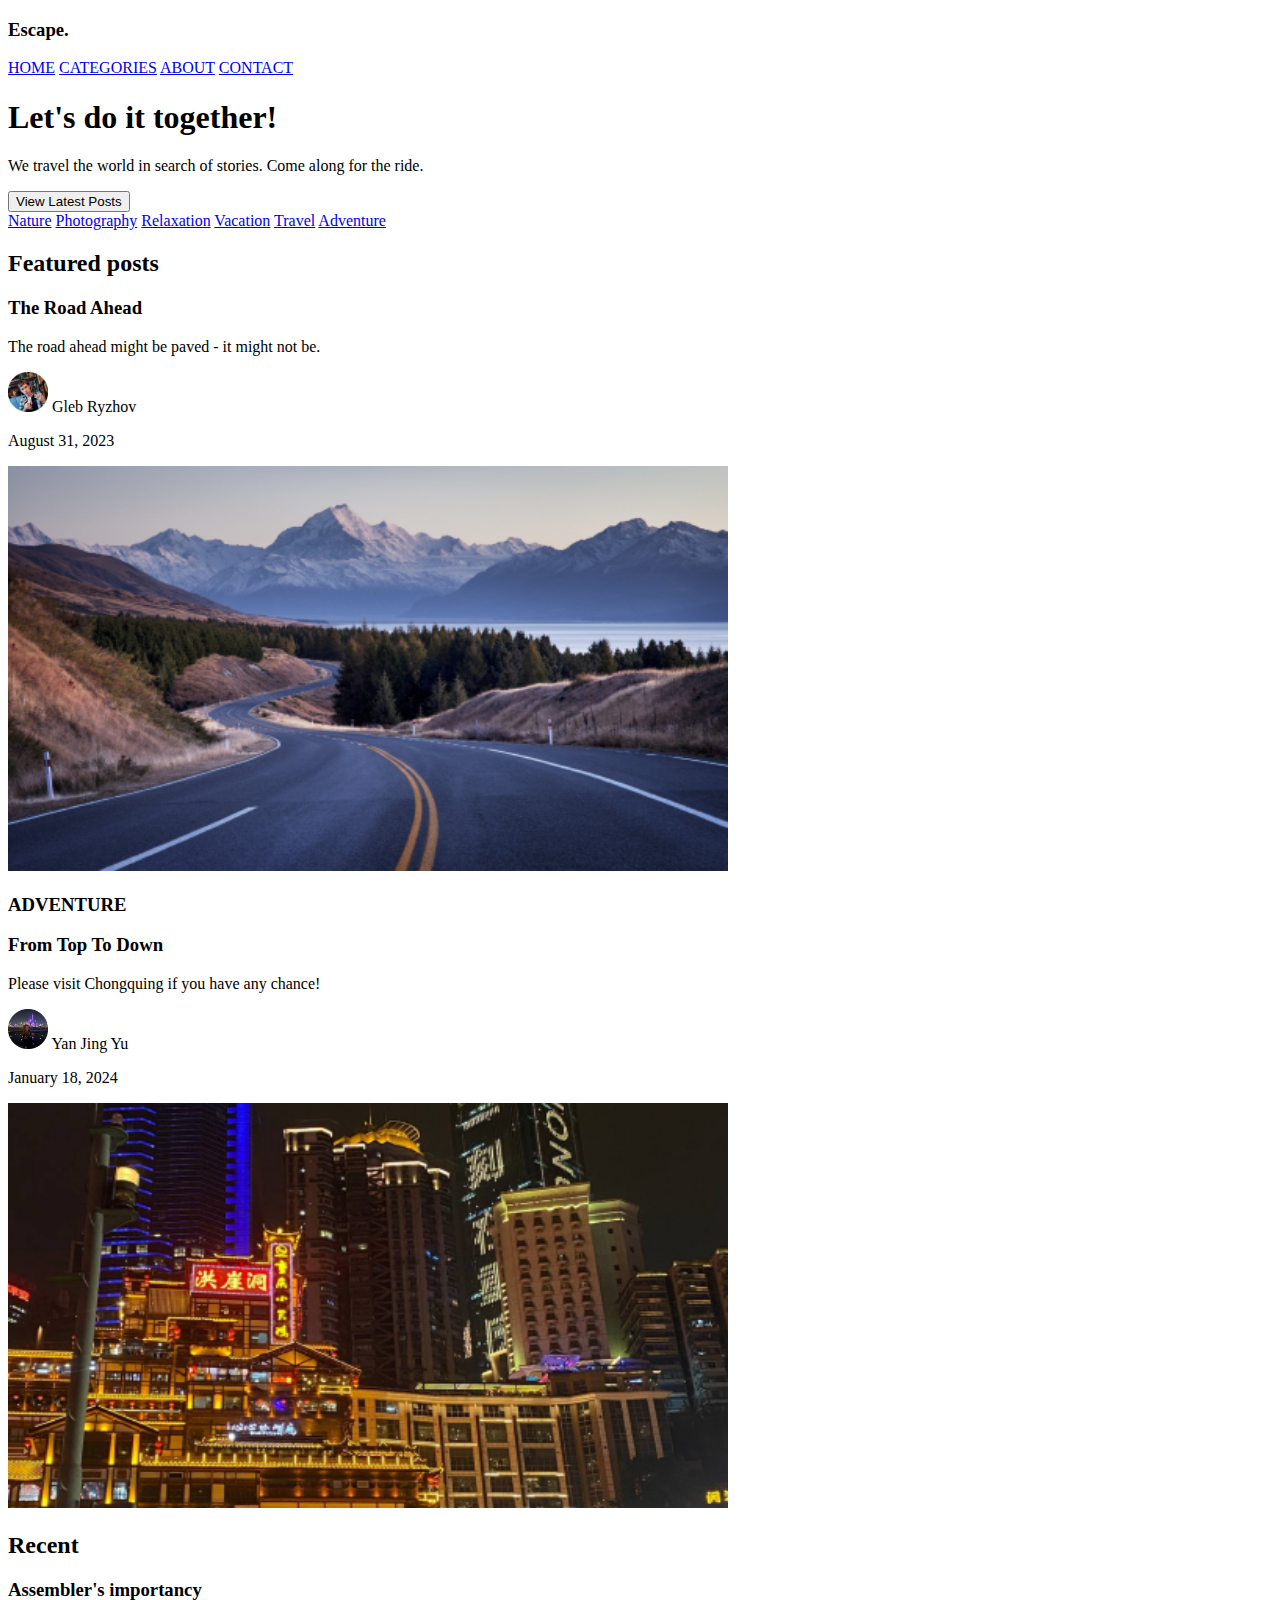
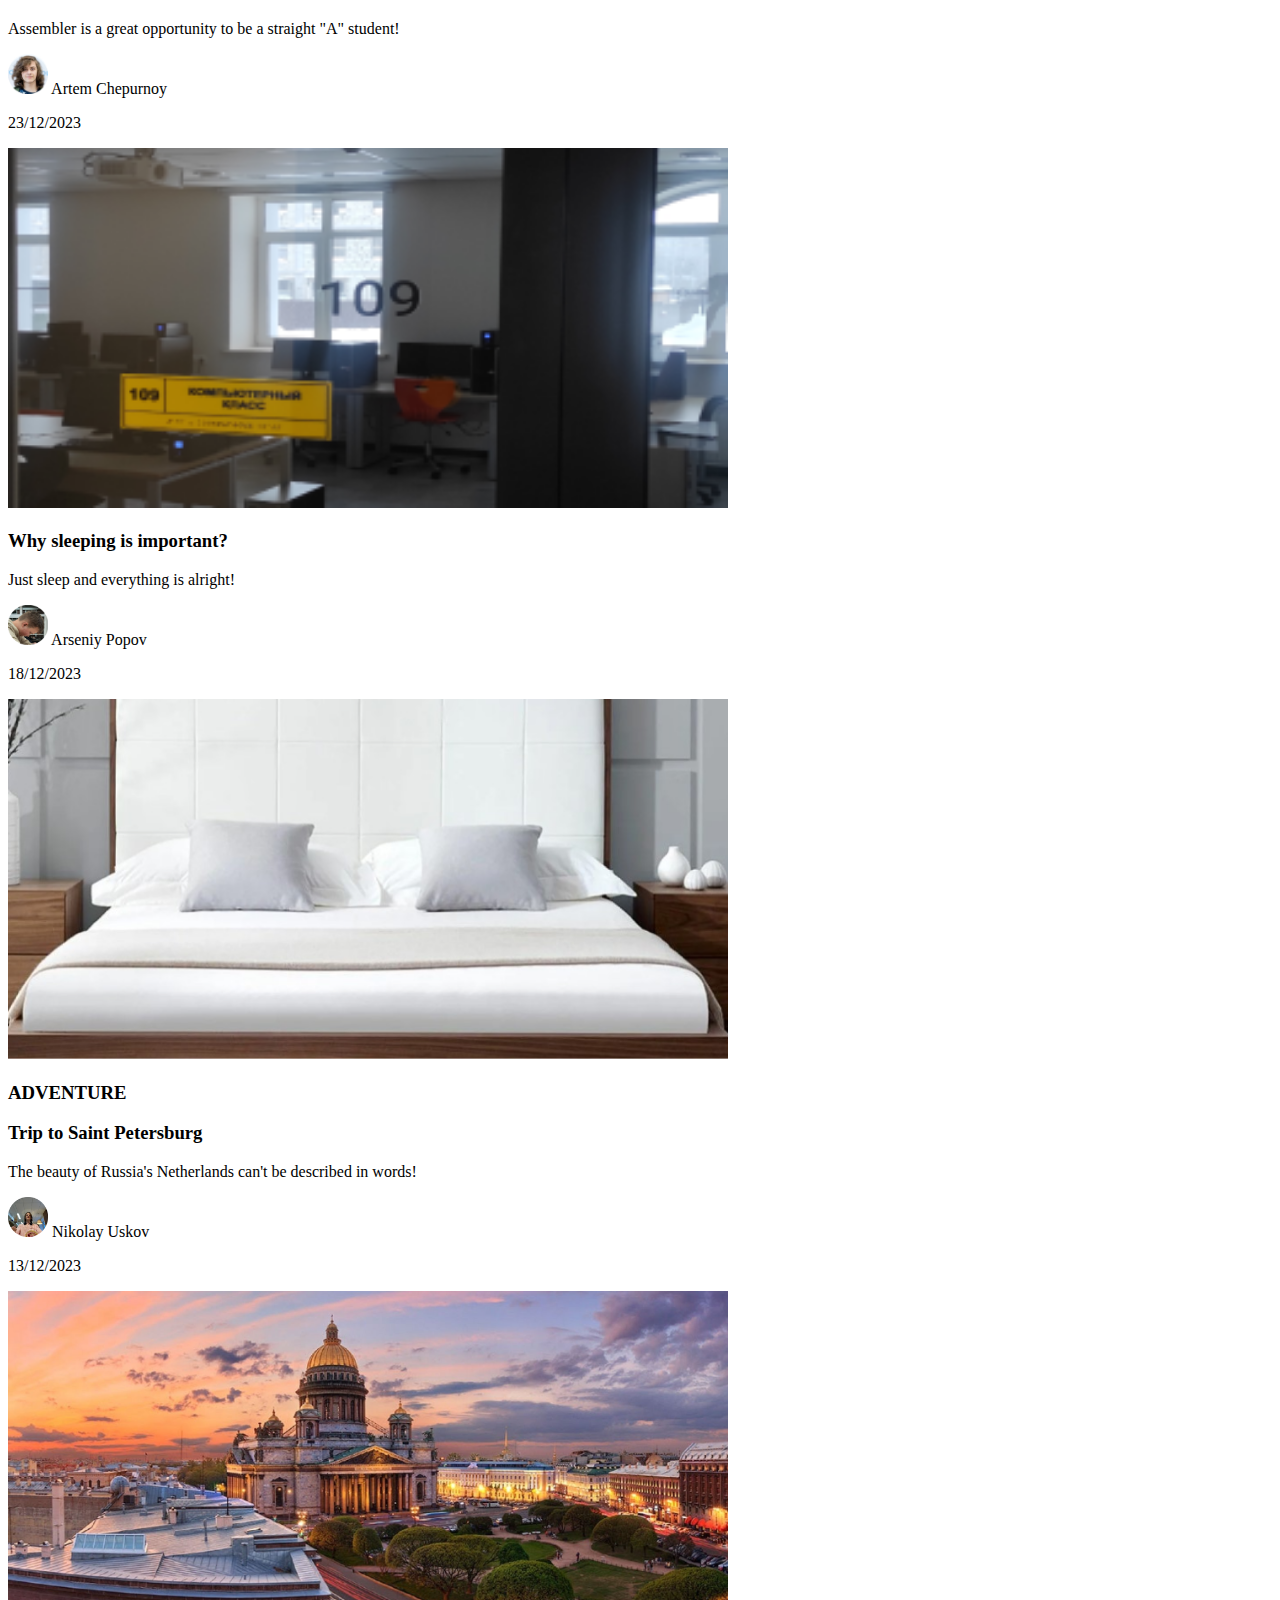
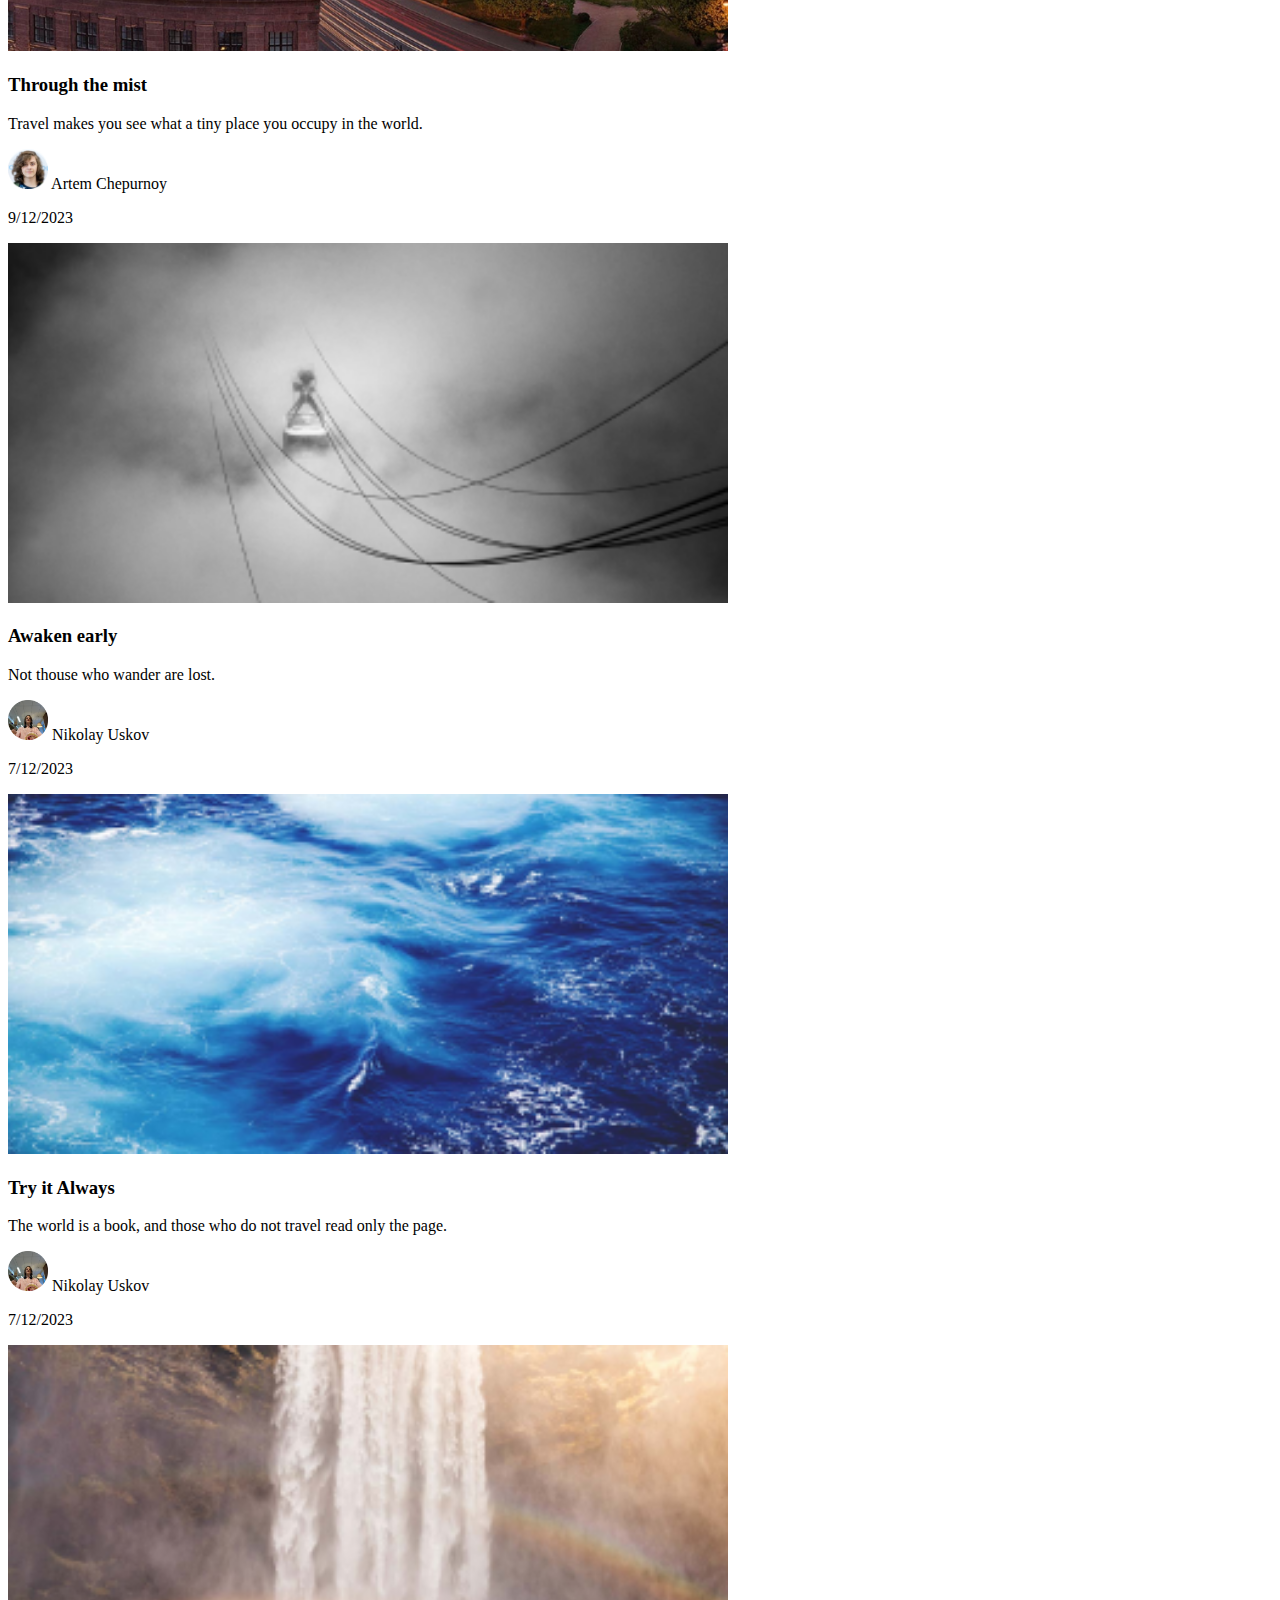
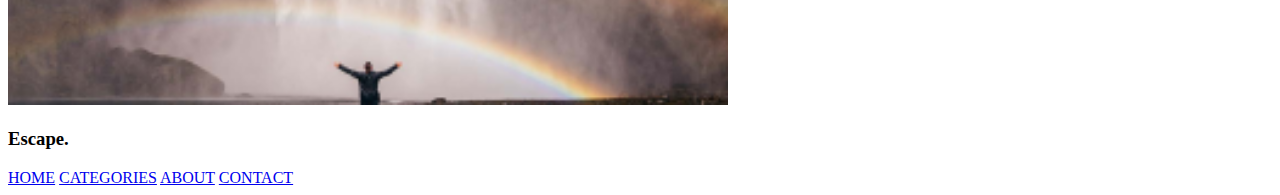
==== lab3/index.html @ 90ac8a25 "deleted css" ====
<!DOCTYPE html>
    <head>
        <!-- Кодировка -->
        <meta charset="UTF-8">
        <!-- "Ширина" сайта -->
        <meta name="viewsport" content="width=device-width, initial-scale=1.0">
        <!-- Подключение файла "style.css" -->
        <link rel="stylesheet" href="style.css">
        <!-- Заголовок -->
        <title>Let's do it together!</title>
    </head>

    <body>
        <!-- Верхние кнопки выхода -->
        <header>
            <h3>Escape.</h3>
            <nav>
                <a href="https://yandex.com/">HOME</a>
                <a href="https://www.youtube.com/channel/UCsmY_auGOPTzdwbFFNJmAlA">CATEGORIES</a>
                <a href="https://ru.wikipedia.org/wiki/HTML">ABOUT</a>
                <a href="https://vk.com/x3r1x">CONTACT</a>
            </nav>
            <!-- Заголовок -->
            <section>
                <h1>Let's do it together!</h1>
            </section>

            <!-- Всё, что под заголовком на фоне картинки -->
            <div>
                <p>We travel the world in search of stories. Come along for the ride.</p>
                <button onclick="window.location.href = 'https://www.youtube.com/watch?v=ruvFi_cqO1Q&list=RDMM623JGFAYZ3w&index=8'">View Latest Posts</button>
            </div>
        </header>
        
        <!-- Контент сайта -->
        <section>

            <!-- Ссылки, которые сортируют тип контента -->
            <nav>
                <a href="https://www.youtube.com/watch?v=-CTlz5PJRZs">Nature</a>
                <a href="https://www.youtube.com/watch?v=5Q9AqFa4zQM">Photography</a>
                <a href="https://www.youtube.com/watch?v=jfKfPfyJRdk">Relaxation</a>
                <a href="https://www.youtube.com/watch?v=p1LchwNFSVE">Vacation</a>
                <a href="https://vk.com/travelline_ru">Travel</a>
                <a href="https://www.youtube.com/watch?v=QtXby3twMmI">Adventure</a>
            </nav>

            <!-- Блок "Featured posts" -->
            <section>
                <h2>Featured posts</h2>

                <!-- The Road Ahead -->
                <article>
                    <h3>The Road Ahead</h3>
                    <p>The road ahead might be paved - it might not be.</p>

                    <p>
                        <img src="images/index/a1.png" alt="Gleb Ryzhov" width="40" height="40">
                        Gleb Ryzhov
                    </p>

                    <p>August 31, 2023</p>

                    <img src="images/index/p1.png" alt="The Road Ahead" width="720" height="405">
                </article>

                <!-- From Top To Down -->
                <article>
                    <h3>ADVENTURE</h3>
                    <h3>From Top To Down</h3>
                    <p>Please visit Chongquing if you have any chance!</p>

                    <p>
                        <img src="images/index/a2.png" alt="Yan Jing Yu" width="40" height="40">
                        Yan Jing Yu
                    </p>

                    <p>January 18, 2024</p>

                    <img src="images/index/p2.png" alt="From Top To Down" width="720" height="405">
                </article>
            </section>

            <!-- Блок "Recent" -->
            <section>
                <h2>Recent</h2>

                <!-- "Assembler's importancy" -->
                <article>
                    <h3>Assembler's importancy</h3>
                    <p>Assembler is a great opportunity to be a straight "A" student!</p>

                    <p>
                        <img src="images/index/a3.png" alt="Artem Chepurnoy" width="40" height="40">
                        Artem Chepurnoy
                    </p>

                    <p>23/12/2023</p>

                    <img src="images/index/p3.png" alt="Assembler's importancy" width = '720' height="360">
                </article>

                <!-- Why sleeping is important? -->
                <article>
                    <h3>Why sleeping is important?</h3>
                    <p>Just sleep and everything is alright!</p>

                    <p>
                        <img src="images/index/a4.png" alt="Arseniy Popov" width="40" height="40">
                        Arseniy Popov
                    </p>

                    <p>18/12/2023</p>

                    <img src="images/index/p4.png" alt="Why sleeping is important?" width="720" height="360">
                </article>

                <!-- Trip to Saint Petersburg -->
                <article>
                    <h3>ADVENTURE</h3>
                    <h3>Trip to Saint Petersburg</h3>
                    <p>The beauty of Russia's Netherlands can't be described in words!</p>

                    <p>
                        <img src="images/index/a5.png" alt="Nikolay Uskov" width="40" height="40">
                        Nikolay Uskov
                    </p>

                    <p>13/12/2023</p>

                    <img src="images/index/p5.png" alt="Trip to Saint Petersburg" width="720" height="360">
                </article>

                <!-- Пока неизвестно(на сейчас из примера) -->
                <article>
                    <h3>Through the mist</h3>
                    <p>Travel makes you see what a tiny place you occupy in the world.</p>

                    <p>
                        <img src="images/index/a3.png" alt="Artem Chepurnoy" width="40" height="40">
                        Artem Chepurnoy
                    </p>

                    <p>9/12/2023</p>

                    <img src="images/index/p6.png" alt="Through the mist" width="720" height="360">
                </article>

                <!-- Пока неизвестно(на сейчас из примера) -->
                <article>
                    <h3>Awaken early</h3>
                    <p>Not thouse who wander are lost.</p>

                    <p>
                        <img src="images/index/a5.png" alt="Nikolay Uskov" width="40" height="40">
                        Nikolay Uskov
                    </p>

                    <p>7/12/2023</p>

                    <img src="images/index/p7.png" alt="Awaken early" width="720" height="360">
                </article>

                <!-- Пока неизвестно(на сейчас из примера) -->
                <article>
                    <h3>Try it Always</h3>
                    <p>The world is a book, and those who do not travel read only the page.</p>

                    <p>
                        <img src="images/index/a5.png" alt="Nikolay Uskov" width="40" height="40">
                        Nikolay Uskov
                    </p>

                    <p>7/12/2023</p>

                    <img src="images/index/p8.png" alt="Awaken early" width="720" height="360">
                </article>
            </section>
        </section>

        <!-- Нижние кнопни выхода -->
        <footer>
            <h3>Escape.</h3>
            <nav>
                <a href="https://yandex.com/">HOME</a>
                <a href="https://www.youtube.com/channel/UCsmY_auGOPTzdwbFFNJmAlA">CATEGORIES</a>
                <a href="https://ru.wikipedia.org/wiki/HTML">ABOUT</a> 
                <a href="https://vk.com/x3r1x">CONTACT</a>
            </nav>
        </footer>
    </body>
</html>
---- lab3/style.css ----
/*


    ОБЩЕЕ


*/

/* 


    INDEX


*/

/*


    THE ROAD AHEAD


*/
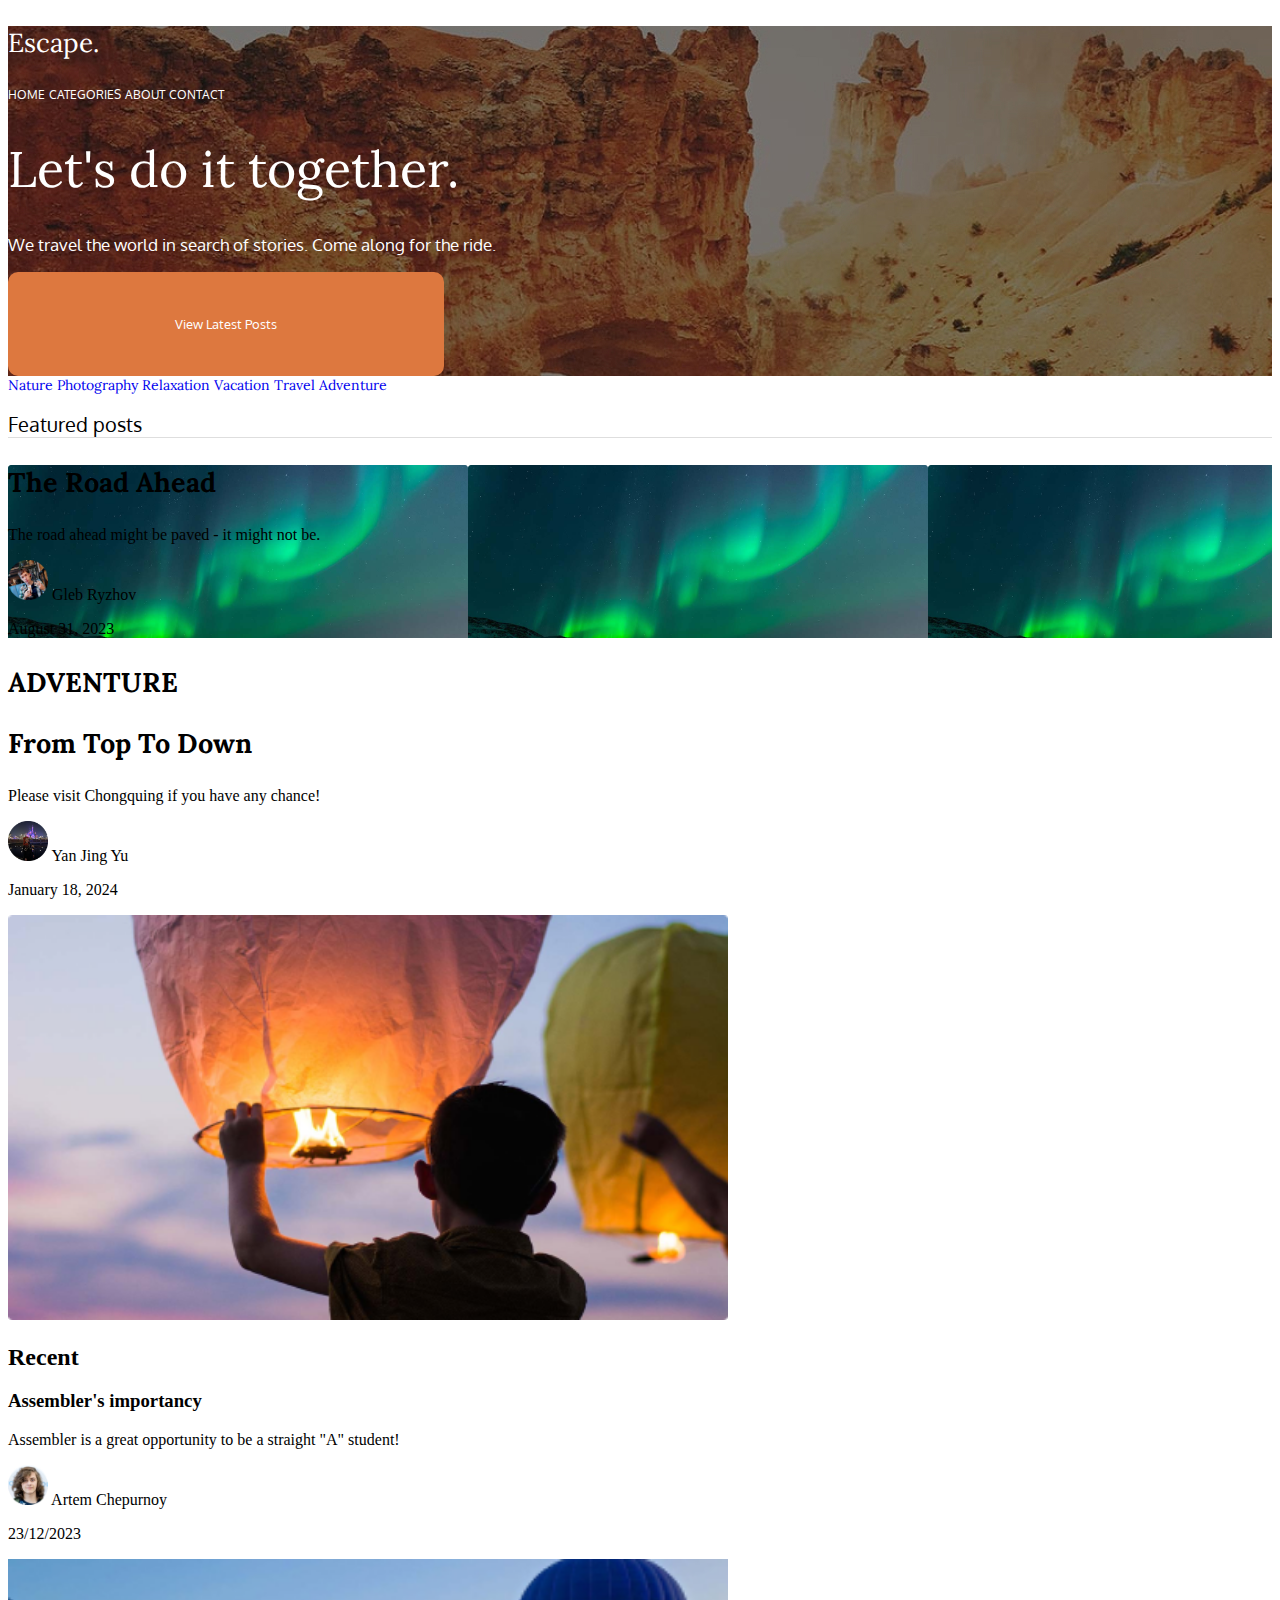
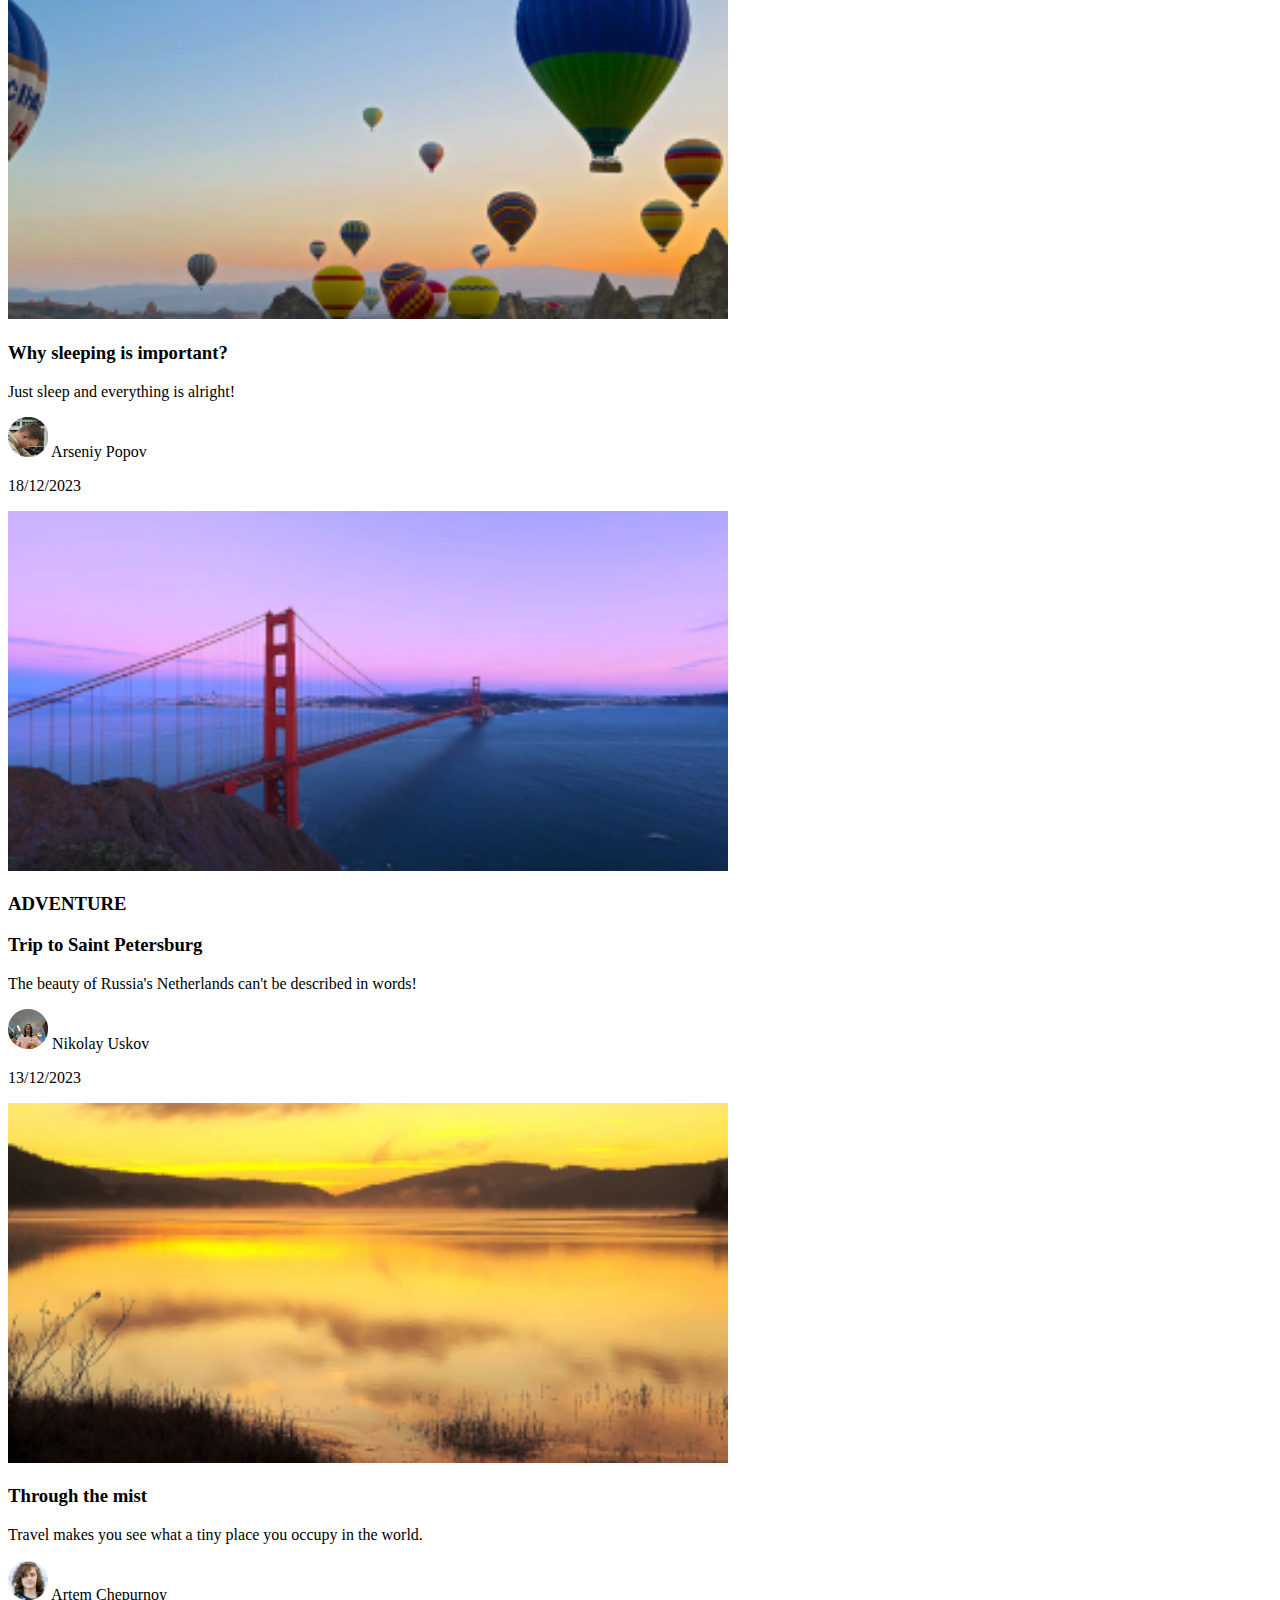
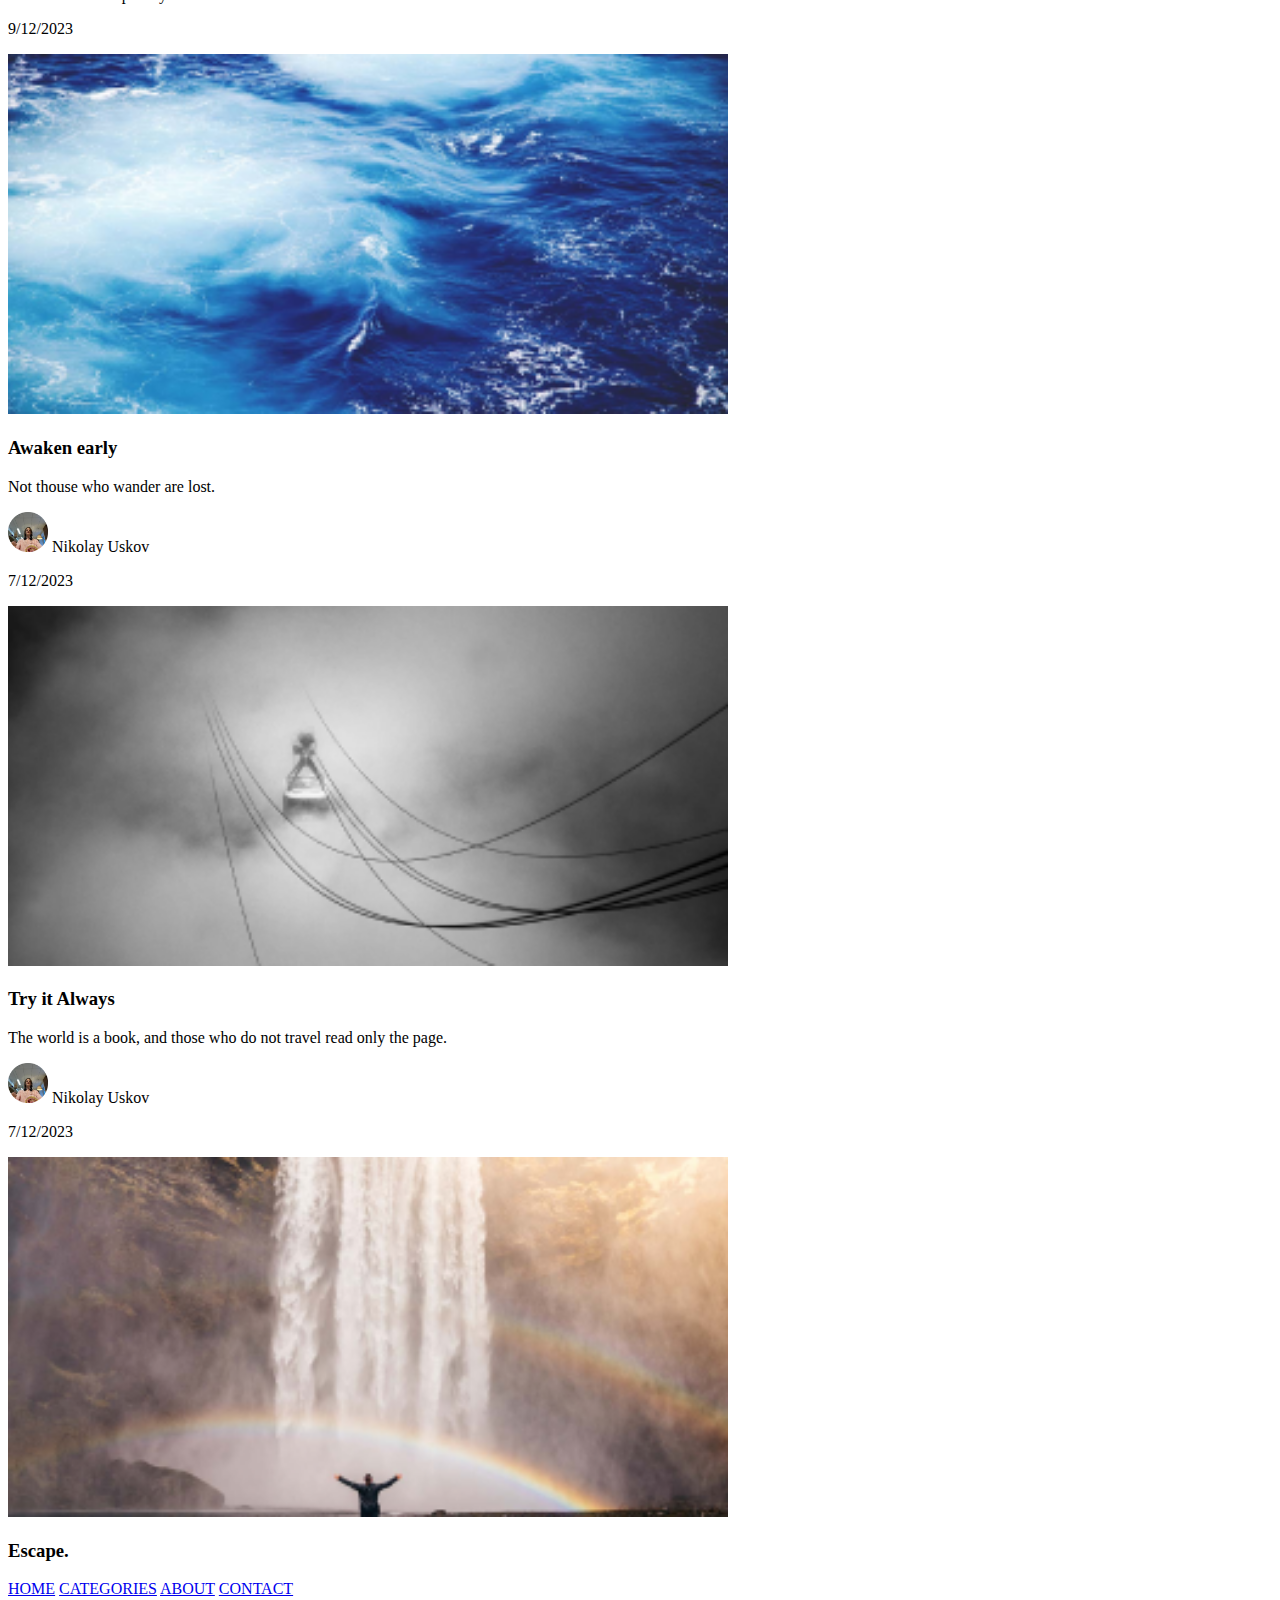
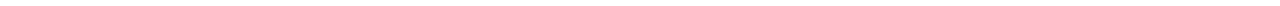
==== commit 28631df0: "images, some css and some index" ====
--- a/lab3/index.html
+++ b/lab3/index.html
@@ -8,6 +8,11 @@
         <link rel="stylesheet" href="style.css">
         <!-- Заголовок -->
         <title>Let's do it together!</title>
+
+        <style>
+            @import url('https://fonts.googleapis.com/css2?family=Lora:ital,wght@0,400..700;1,400..700&display=swap');
+            @import url('https://fonts.googleapis.com/css2?family=Lora:ital,wght@0,400..700;1,400..700&family=Oxygen:wght@300;400;700&display=swap');
+        </style>      
     </head>
 
     <body>
@@ -21,9 +26,7 @@
                 <a href="https://vk.com/x3r1x">CONTACT</a>
             </nav>
             <!-- Заголовок -->
-            <section>
-                <h1>Let's do it together!</h1>
-            </section>
+            <h1>Let's do it together.</h1>
 
             <!-- Всё, что под заголовком на фоне картинки -->
             <div>
@@ -36,7 +39,7 @@
         <section>
 
             <!-- Ссылки, которые сортируют тип контента -->
-            <nav>
+            <nav class ="innav">
                 <a href="https://www.youtube.com/watch?v=-CTlz5PJRZs">Nature</a>
                 <a href="https://www.youtube.com/watch?v=5Q9AqFa4zQM">Photography</a>
                 <a href="https://www.youtube.com/watch?v=jfKfPfyJRdk">Relaxation</a>
@@ -46,11 +49,11 @@
             </nav>
 
             <!-- Блок "Featured posts" -->
-            <section>
+            <section class="fp">
                 <h2>Featured posts</h2>
 
                 <!-- The Road Ahead -->
-                <article>
+                <article class="one">
                     <h3>The Road Ahead</h3>
                     <p>The road ahead might be paved - it might not be.</p>
 
@@ -60,8 +63,6 @@
                     </p>
 
                     <p>August 31, 2023</p>
-
-                    <img src="images/index/p1.png" alt="The Road Ahead" width="720" height="405">
                 </article>
 
                 <!-- From Top To Down -->
--- a/lab3/style.css
+++ b/lab3/style.css
@@ -1,3 +1,5 @@
+
+
 /*
 
 
@@ -5,6 +7,27 @@
 
 
 */
+
+/*Заголовок*/
+header {
+    background-image: url(images/style/header-image.jpg);
+    color: #FFFFFF;
+}
+
+header h3 {
+    font-size: 26px;
+    font-weight: 400;
+    font-family: "Lora", serif;
+}
+
+header nav a{
+    font-size: 12px;
+    font-weight: 400;
+    font-family: "Oxygen", sans-serif;
+    color:#FFFFFF;
+    text-decoration: none;
+}
+
 
 /* 
 
@@ -14,6 +37,56 @@
 
 */
 
+/*Заголовок для страницы*/
+header h1 {
+    font-size: 50px;
+    font-weight: 400;
+    font-family: "Lora", serif;
+}
+
+header div p {
+    font-size: 17px;
+    font-weight: 400;
+    font-family: "Oxygen", sans-serif;
+}
+
+header div button {
+    background-color: #DD783F;
+    border: none;
+    padding: 44px 167px;
+    border-radius: 10px;
+    color: white;
+    font-size: 13px;
+    font-weight: 400;
+    font-family: "Oxygen", sans-serif;
+}
+
+/*Для ссылок под заголовком*/
+.innav a{
+    font-size: 14px;
+    font-weight: 400;
+    font-family: "Lora", serif;
+    text-decoration: none;
+}
+
+/*Для Featured posts*/
+.one{
+    background-image: url(images/index/p1.png);
+}
+
+.fp h2 {
+    font-size: 20px;
+    font-weight: 400;
+    font-family: "Oxygen", sans-serif;
+    border-bottom: 1px solid #DEDEDE;
+}
+.fp article h3 {
+    font-size: 27px;
+    font-weight: 400px;
+    font-family: "Lora", serif;
+}
+
+
 /*
 
 
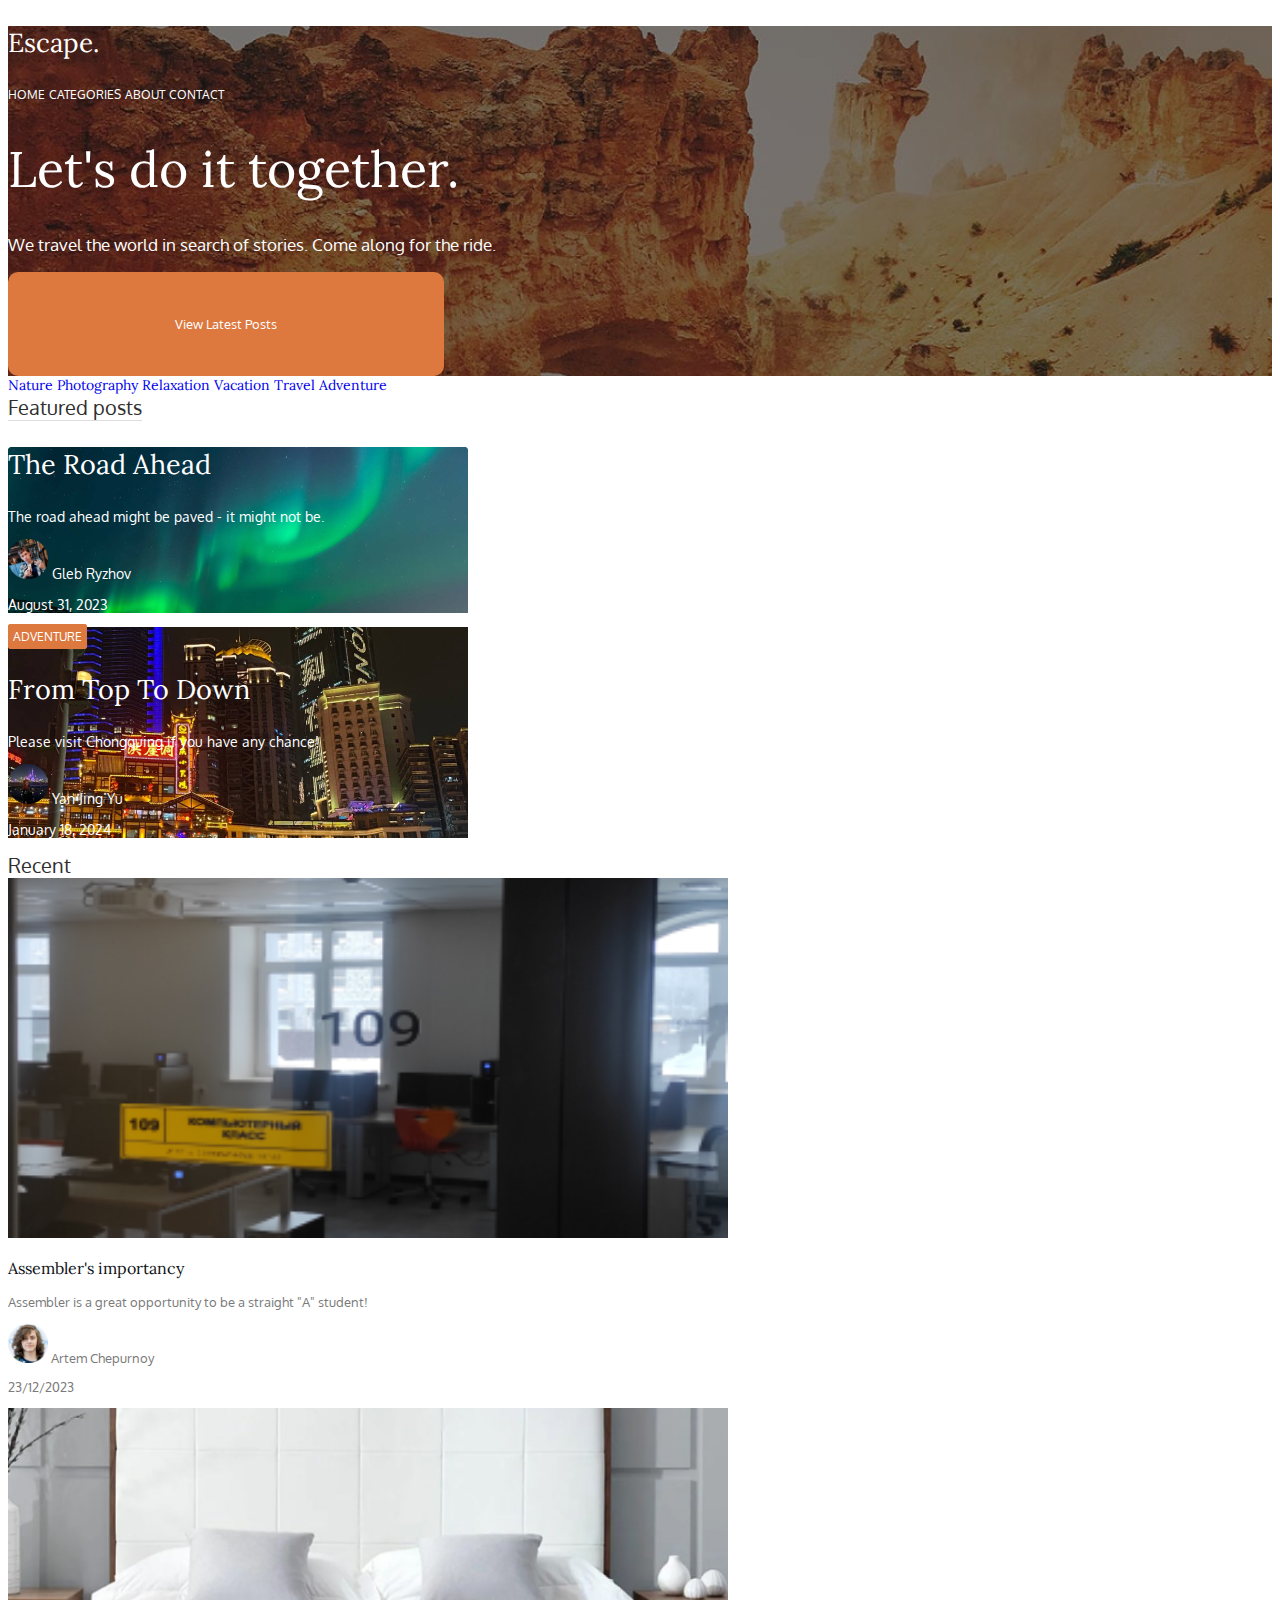
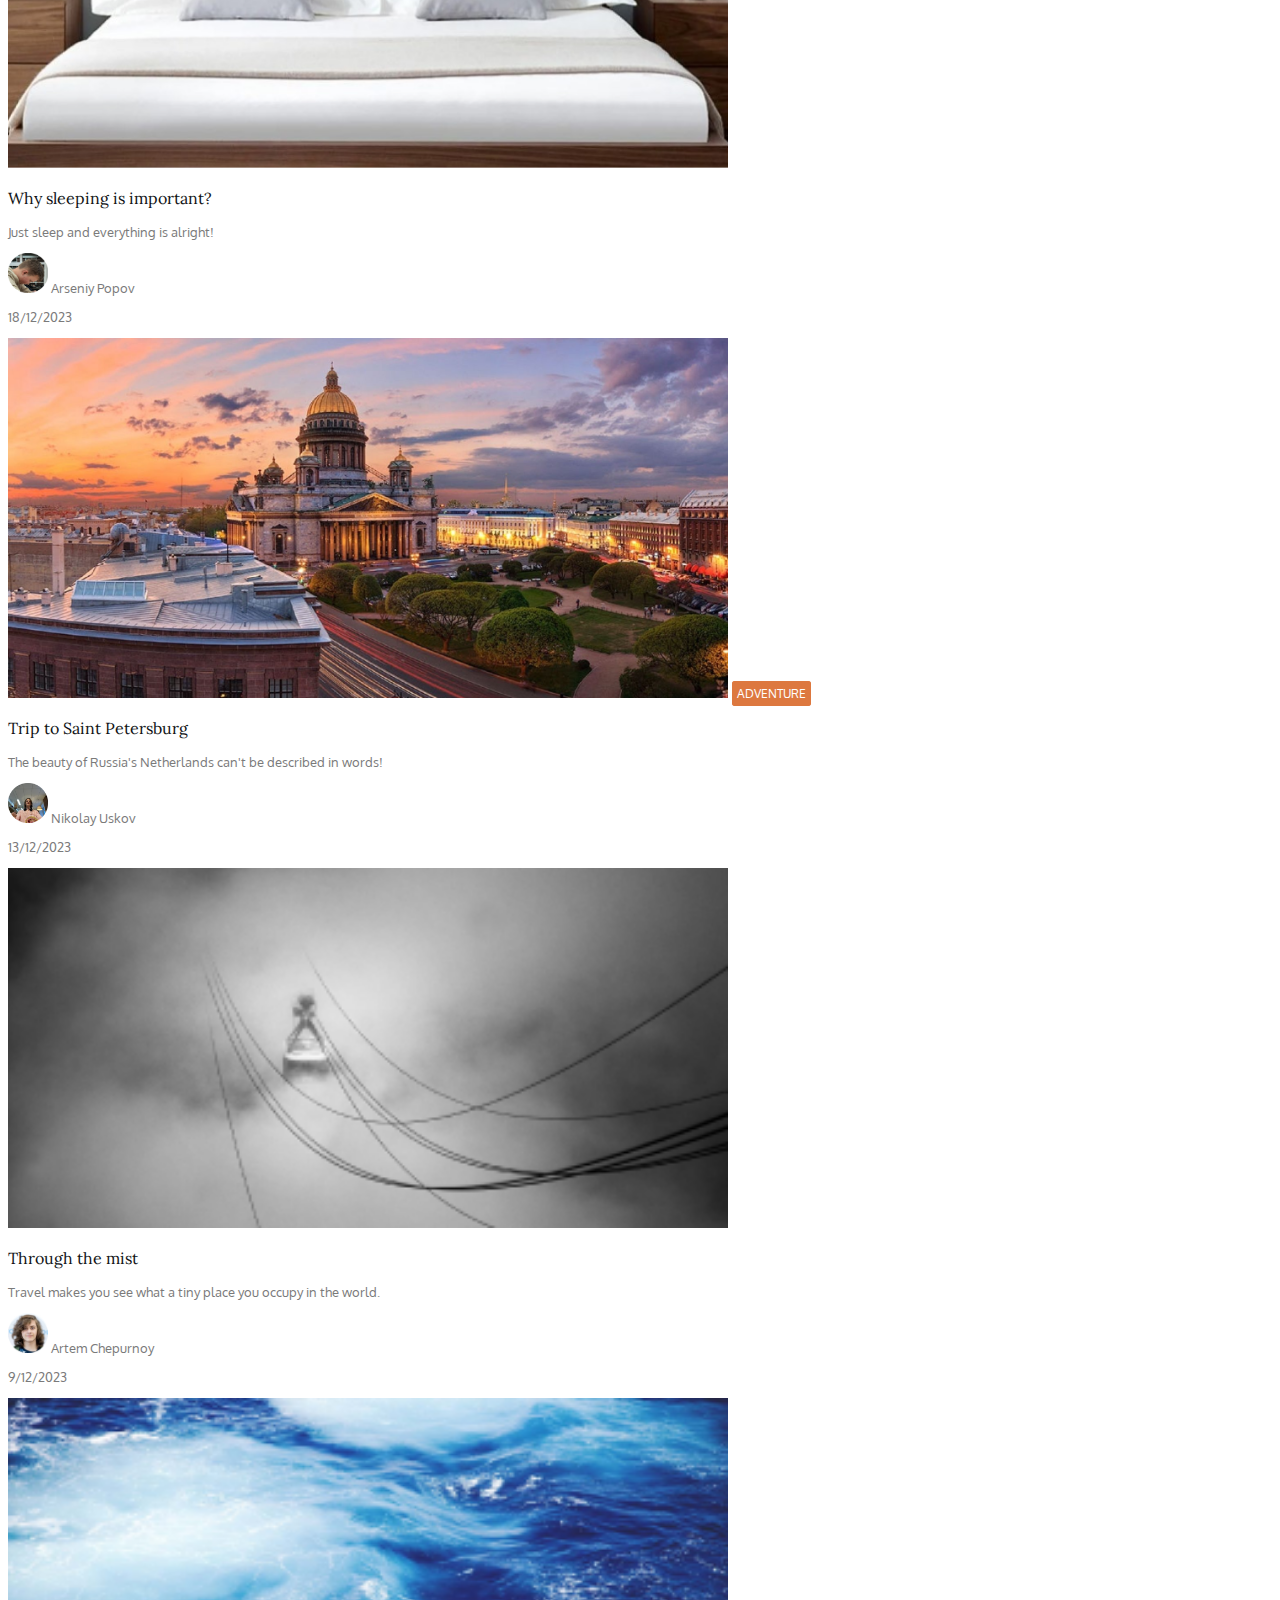
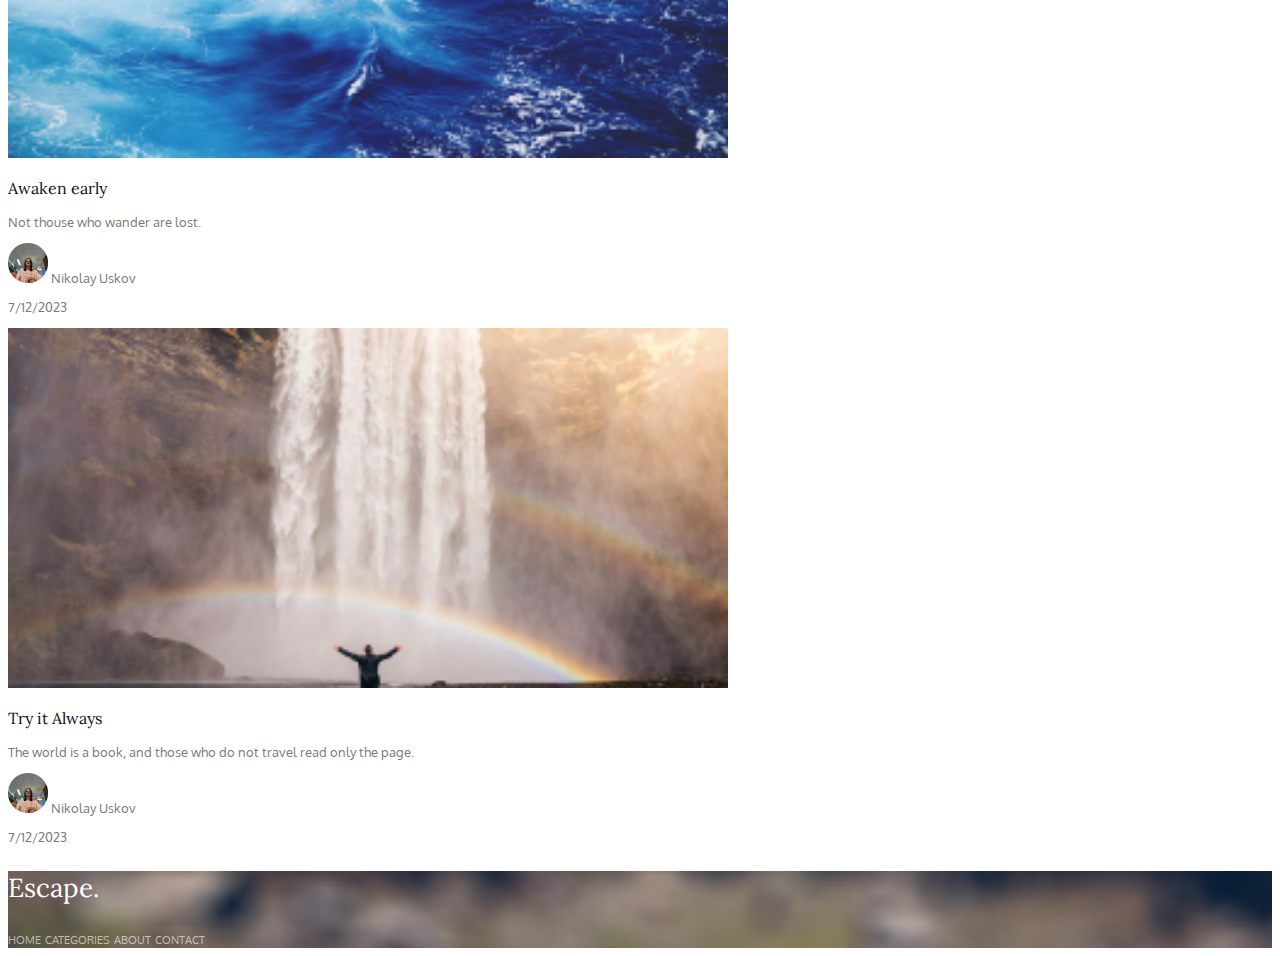
==== commit 2670cfc1: "Finished css 4 index.html" ====
--- a/lab3/index.html
+++ b/lab3/index.html
@@ -66,8 +66,8 @@
                 </article>
 
                 <!-- From Top To Down -->
-                <article>
-                    <h3>ADVENTURE</h3>
+                <article class="two">
+                    <h4>ADVENTURE</h4>
                     <h3>From Top To Down</h3>
                     <p>Please visit Chongquing if you have any chance!</p>
 
@@ -77,17 +77,17 @@
                     </p>
 
                     <p>January 18, 2024</p>
-
-                    <img src="images/index/p2.png" alt="From Top To Down" width="720" height="405">
                 </article>
             </section>
 
             <!-- Блок "Recent" -->
-            <section>
+            <section class="rec">
                 <h2>Recent</h2>
 
                 <!-- "Assembler's importancy" -->
                 <article>
+                    <img src="images/index/p3.png" alt="Assembler's importancy" width = '720' height="360">
+
                     <h3>Assembler's importancy</h3>
                     <p>Assembler is a great opportunity to be a straight "A" student!</p>
 
@@ -97,12 +97,12 @@
                     </p>
 
                     <p>23/12/2023</p>
-
-                    <img src="images/index/p3.png" alt="Assembler's importancy" width = '720' height="360">
                 </article>
 
                 <!-- Why sleeping is important? -->
                 <article>
+                    <img src="images/index/p4.png" alt="Why sleeping is important?" width="720" height="360">
+
                     <h3>Why sleeping is important?</h3>
                     <p>Just sleep and everything is alright!</p>
 
@@ -112,13 +112,13 @@
                     </p>
 
                     <p>18/12/2023</p>
-
-                    <img src="images/index/p4.png" alt="Why sleeping is important?" width="720" height="360">
                 </article>
 
                 <!-- Trip to Saint Petersburg -->
                 <article>
-                    <h3>ADVENTURE</h3>
+                    <img src="images/index/p5.png" alt="Trip to Saint Petersburg" width="720" height="360">
+
+                    <h4>ADVENTURE</h4>
                     <h3>Trip to Saint Petersburg</h3>
                     <p>The beauty of Russia's Netherlands can't be described in words!</p>
 
@@ -128,12 +128,12 @@
                     </p>
 
                     <p>13/12/2023</p>
-
-                    <img src="images/index/p5.png" alt="Trip to Saint Petersburg" width="720" height="360">
                 </article>
 
                 <!-- Пока неизвестно(на сейчас из примера) -->
                 <article>
+                    <img src="images/index/p6.png" alt="Through the mist" width="720" height="360">
+
                     <h3>Through the mist</h3>
                     <p>Travel makes you see what a tiny place you occupy in the world.</p>
 
@@ -143,12 +143,12 @@
                     </p>
 
                     <p>9/12/2023</p>
-
-                    <img src="images/index/p6.png" alt="Through the mist" width="720" height="360">
                 </article>
 
                 <!-- Пока неизвестно(на сейчас из примера) -->
                 <article>
+                    <img src="images/index/p7.png" alt="Awaken early" width="720" height="360">
+
                     <h3>Awaken early</h3>
                     <p>Not thouse who wander are lost.</p>
 
@@ -158,12 +158,12 @@
                     </p>
 
                     <p>7/12/2023</p>
-
-                    <img src="images/index/p7.png" alt="Awaken early" width="720" height="360">
                 </article>
 
                 <!-- Пока неизвестно(на сейчас из примера) -->
                 <article>
+                    <img src="images/index/p8.png" alt="Awaken early" width="720" height="360">
+                    
                     <h3>Try it Always</h3>
                     <p>The world is a book, and those who do not travel read only the page.</p>
 
@@ -173,8 +173,6 @@
                     </p>
 
                     <p>7/12/2023</p>
-
-                    <img src="images/index/p8.png" alt="Awaken early" width="720" height="360">
                 </article>
             </section>
         </section>
--- a/lab3/style.css
+++ b/lab3/style.css
@@ -11,6 +11,7 @@
 /*Заголовок*/
 header {
     background-image: url(images/style/header-image.jpg);
+    background-repeat: no-repeat;
     color: #FFFFFF;
 }
 
@@ -28,6 +29,25 @@
     text-decoration: none;
 }
 
+footer {
+    background-image: url(images/style/footer-image.jpg);
+    background-repeat: no-repeat;
+}
+
+footer h3{
+    font-size: 26px;
+    font-weight: 400;
+    color: #FFFFFF;
+    font-family: "Lora", serif;
+}
+
+footer nav a{
+    font-size: 11px;
+    font-weight: 400;
+    color: rgba(255, 255, 255, 0.6);
+    font-family: "Oxygen", sans-serif;
+    text-decoration: none;
+}
 
 /* 
 
@@ -70,22 +90,83 @@
 }
 
 /*Для Featured posts*/
-.one{
-    background-image: url(images/index/p1.png);
-}
-
 .fp h2 {
     font-size: 20px;
     font-weight: 400;
     font-family: "Oxygen", sans-serif;
+    color: #2E2E2E;
     border-bottom: 1px solid #DEDEDE;
+    display: inline;
 }
 .fp article h3 {
     font-size: 27px;
-    font-weight: 400px;
+    font-weight: 400;
+    font-family: "Lora", serif;
+    color: #FFFFFF;
+}
+
+.fp article p{
+    font-size: 14px;
+    font-weight: 400;
+    font-family: "Oxygen", sans-serif;
+    color: #FFFFFF;
+}
+
+.one{
+    background-image: url(images/index/p1.png);
+    background-repeat: no-repeat;
+}
+.two{
+    background-image: url(images/index/p2.png);
+    background-repeat: no-repeat;
+}
+.two h4{
+    font-size: 12px;
+    font-weight: 400;
+    font-family: "Oxygen", sans-serif;
+    background-color: #DD783F;
+    color: #FFFFFF;
+    border: 5px solid #DD783F;
+    background-repeat: no-repeat;
+    border-radius: 3px;
+    display: inline;
+}
+
+/*Для Recent*/
+.rec h2{
+    font-size: 20px;
+    font-weight: 400;
+    font-family: "Oxygen", sans-serif;
+    color: #2E2E2E;
+    border-bottom: 1px solid #DEDEDE;
+    display: inline;
+}
+
+.rec article h3{
+    font-size: 16px;
+    font-weight: 400;
+    color: #101315;
     font-family: "Lora", serif;
 }
 
+.rec article h4{
+    font-size: 12px;
+    font-weight: 400;
+    font-family: "Oxygen", sans-serif;
+    background-color: #DD783F;
+    color: #FFFFFF;
+    border: 5px solid #DD783F;
+    background-repeat: no-repeat;
+    border-radius: 3px;
+    display: inline;
+}
+
+.rec article p{
+    font-size: 13px;
+    font-weight: 400;
+    color: #7A7A7A;
+    font-family: "Oxygen", sans-serif;
+}
 
 /*
 
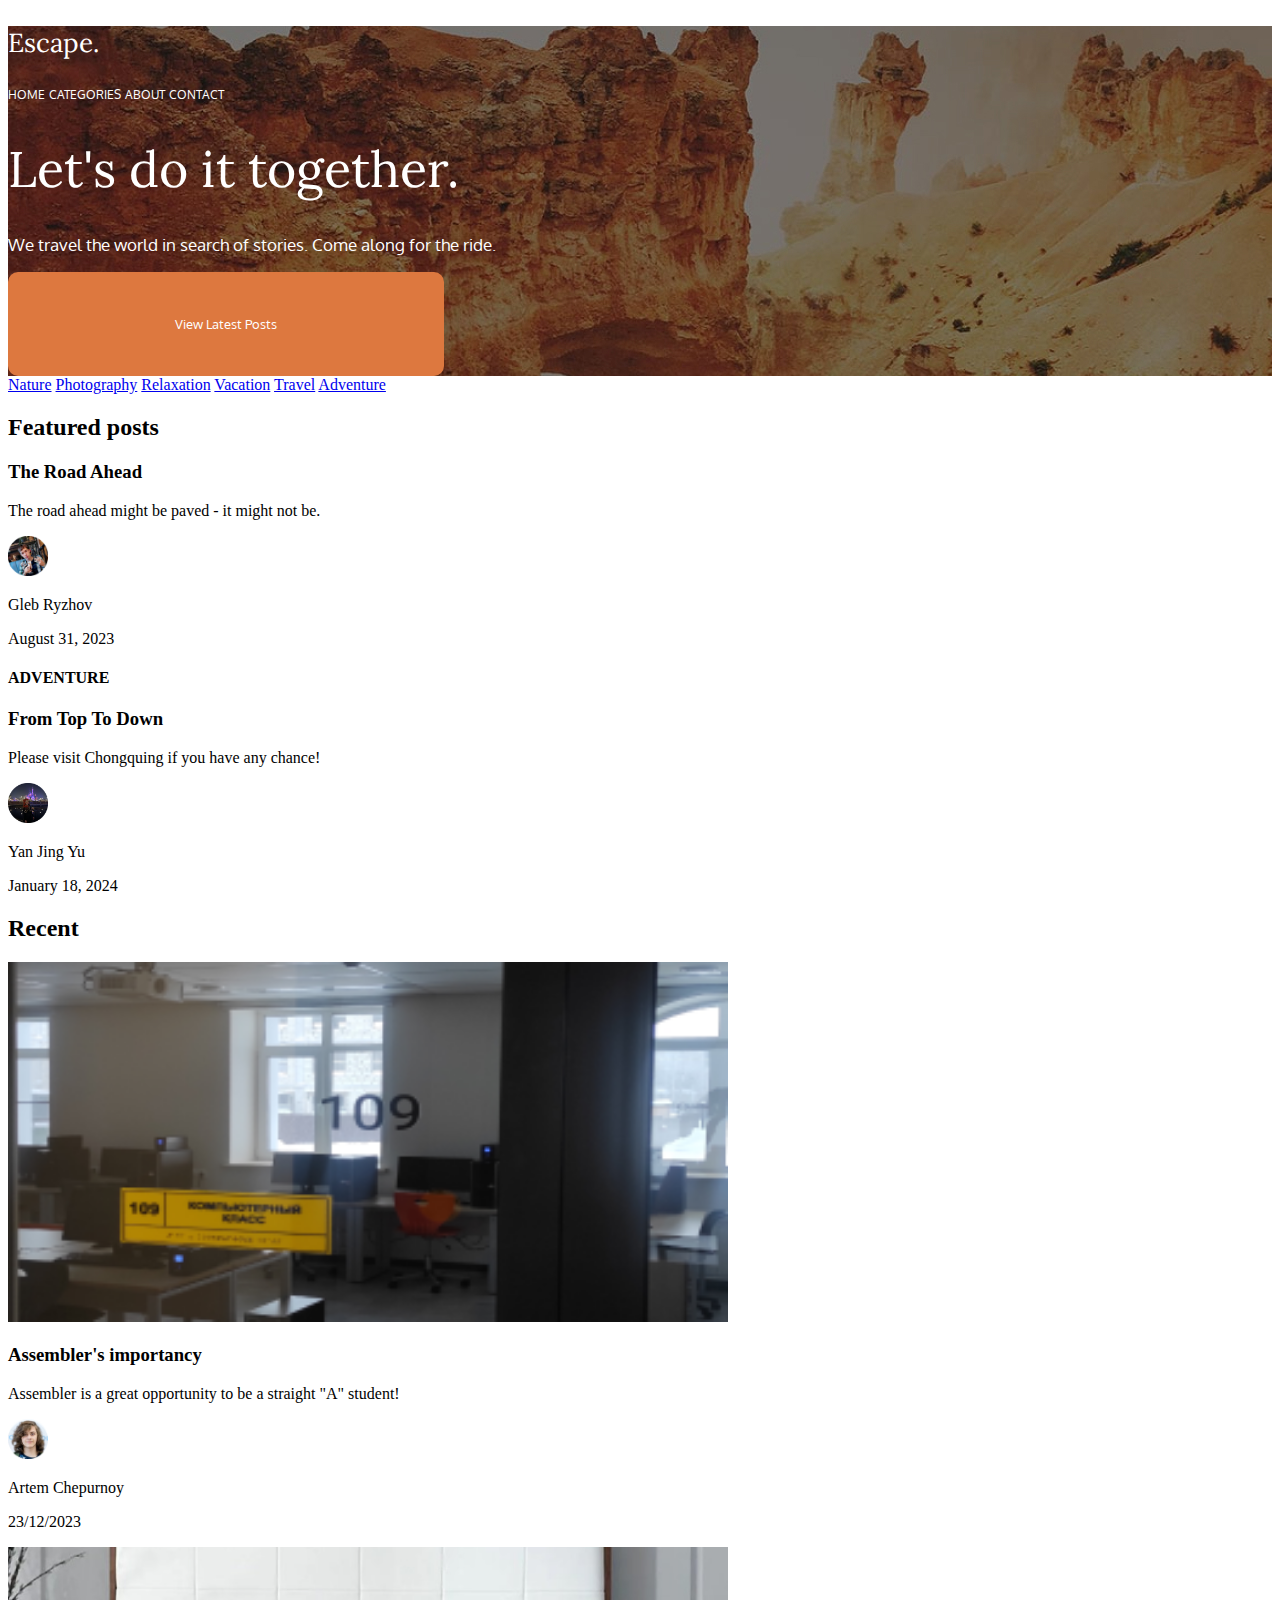
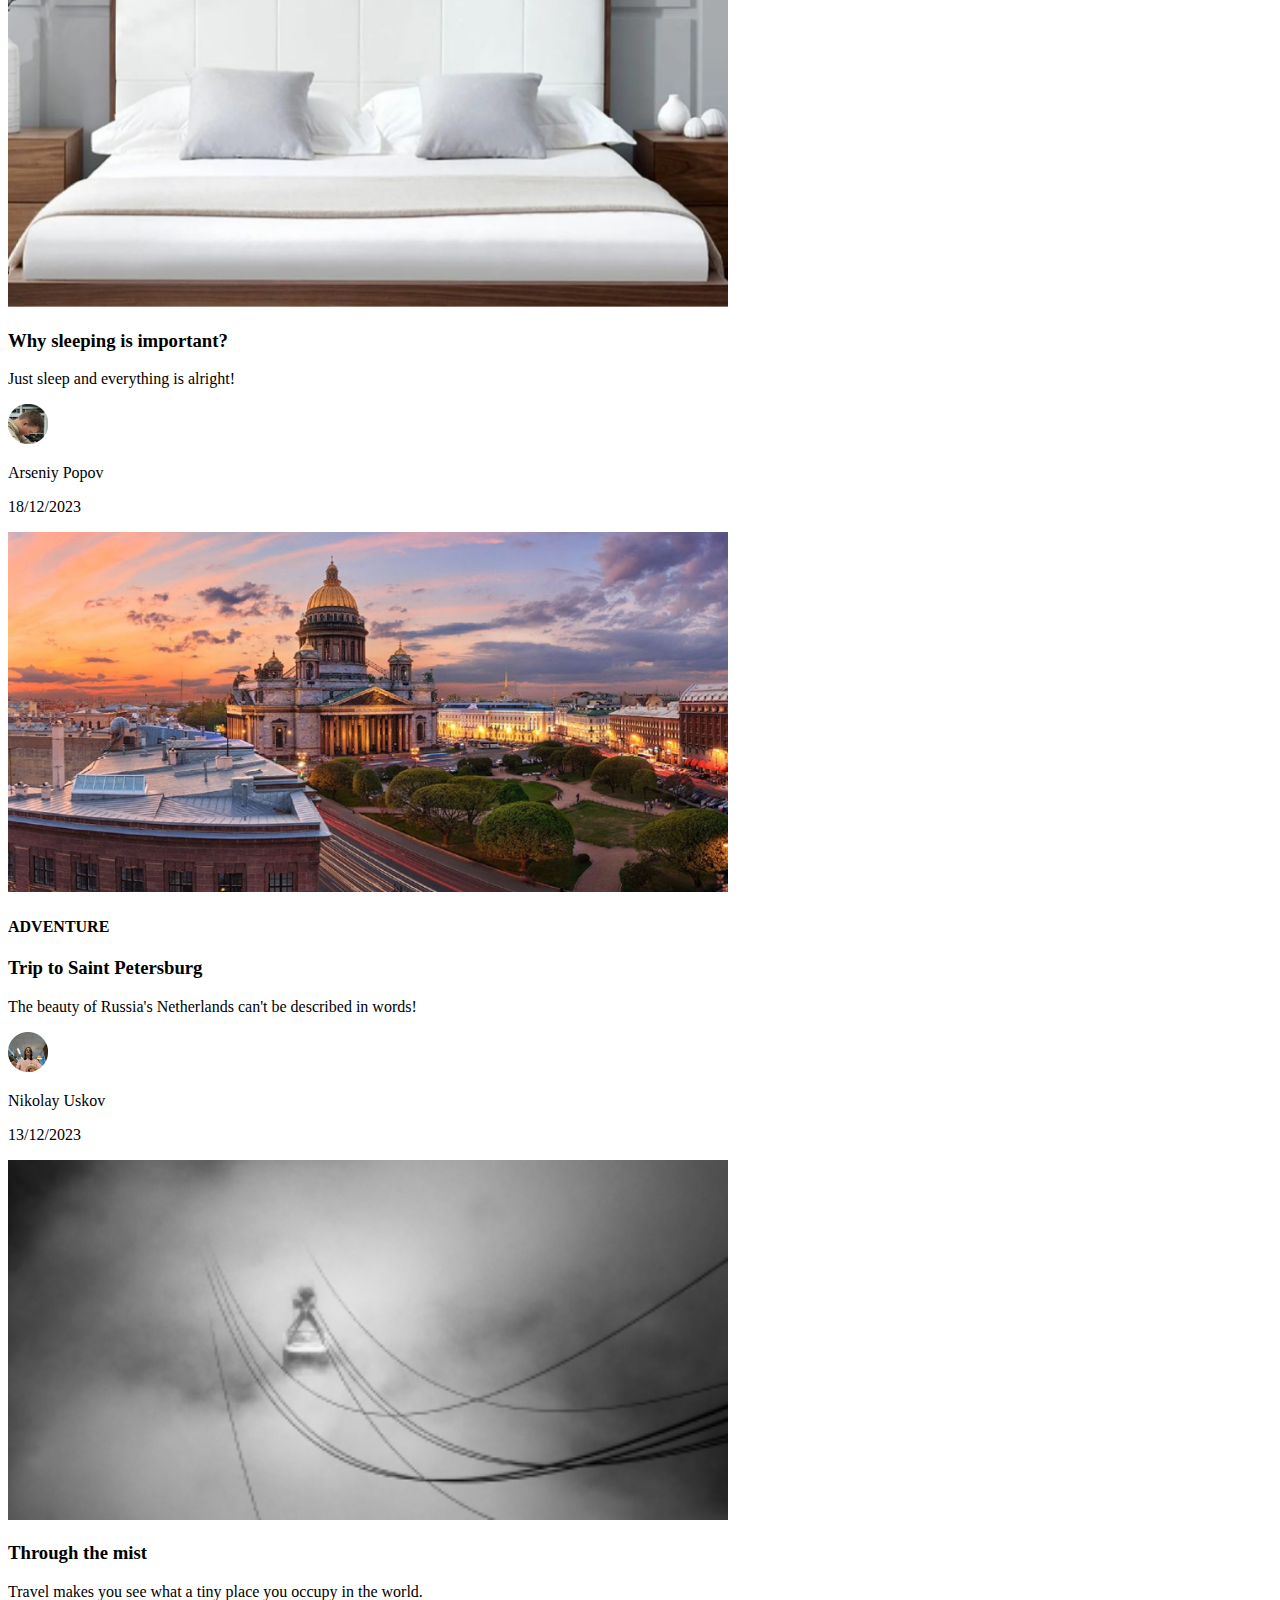
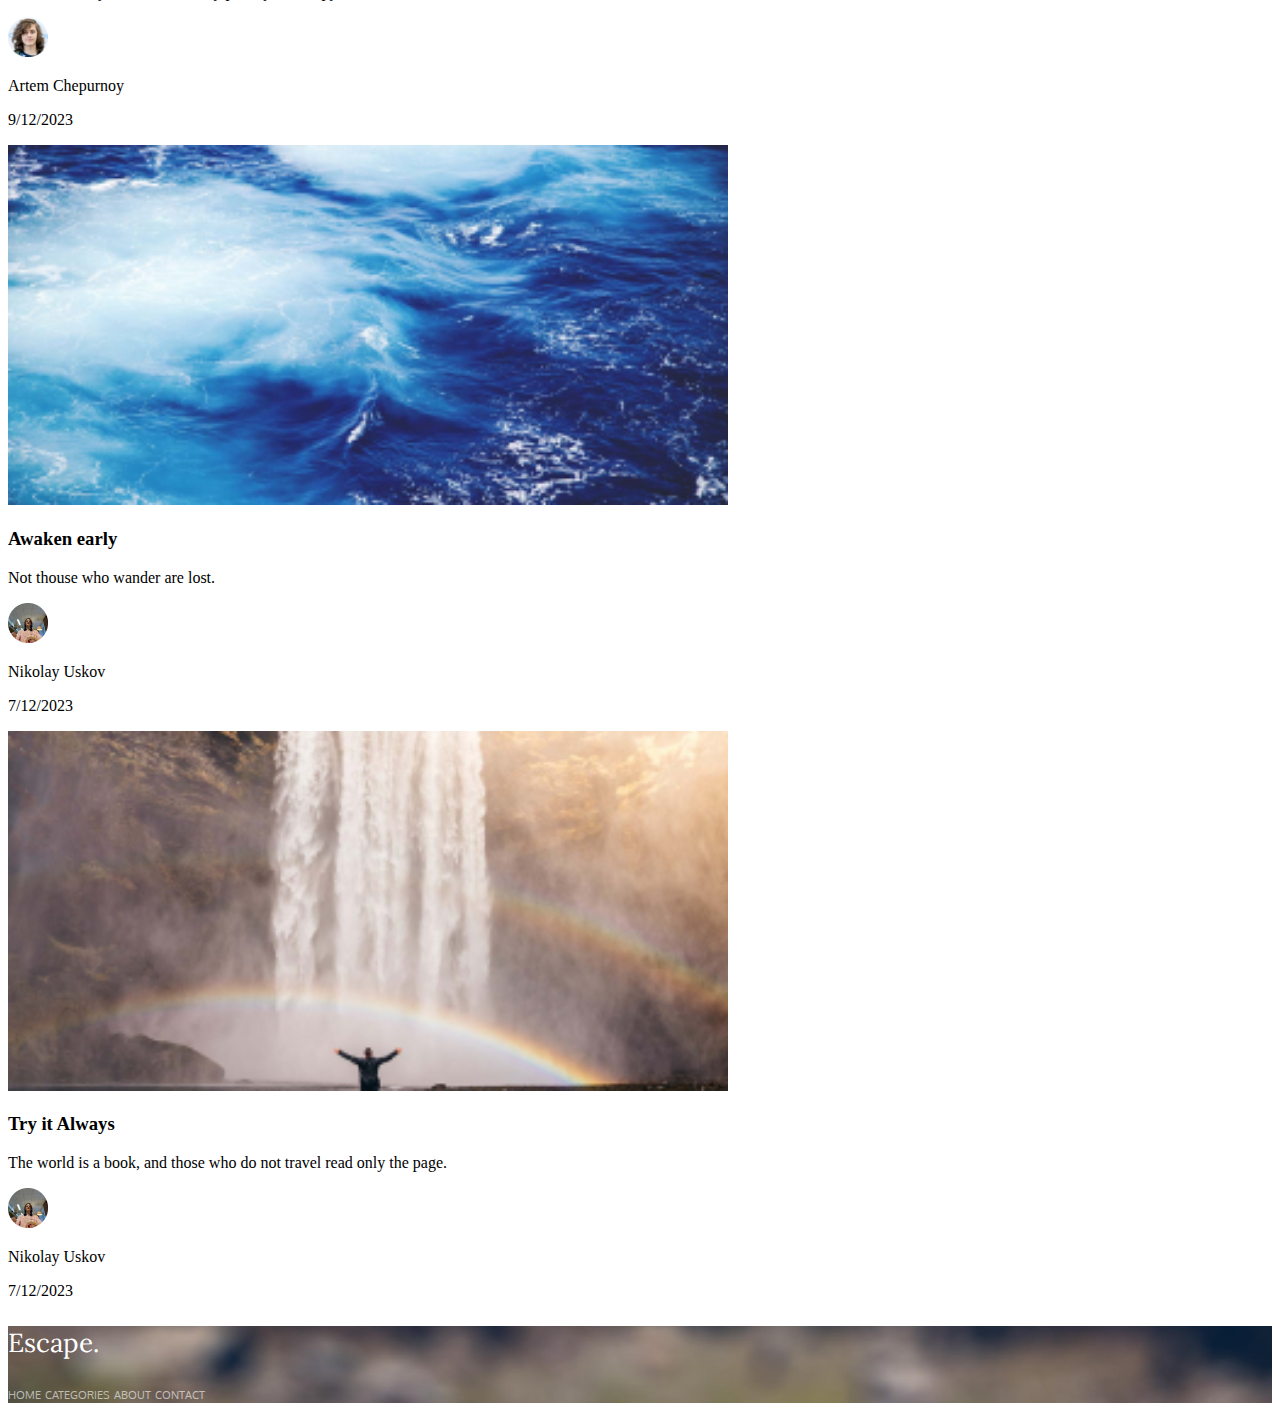
==== commit 37cd6f0a: "deleted all classes" ====
--- a/lab3/index.html
+++ b/lab3/index.html
@@ -17,21 +17,21 @@
 
     <body>
         <!-- Верхние кнопки выхода -->
-        <header>
-            <h3>Escape.</h3>
-            <nav>
-                <a href="https://yandex.com/">HOME</a>
+        <header class="head">
+            <h3 class="head_escape_text">Escape.</h3>
+            <nav class="head_escape_menu escape_menu">
+                <a href="https://yandex.com/" class="escape_menu_button">HOME</a>
                 <a href="https://www.youtube.com/channel/UCsmY_auGOPTzdwbFFNJmAlA">CATEGORIES</a>
                 <a href="https://ru.wikipedia.org/wiki/HTML">ABOUT</a>
                 <a href="https://vk.com/x3r1x">CONTACT</a>
             </nav>
             <!-- Заголовок -->
-            <h1>Let's do it together.</h1>
+            <h1 class="head_header_text">Let's do it together.</h1>
 
             <!-- Всё, что под заголовком на фоне картинки -->
-            <div>
-                <p>We travel the world in search of stories. Come along for the ride.</p>
-                <button onclick="window.location.href = 'https://www.youtube.com/watch?v=ruvFi_cqO1Q&list=RDMM623JGFAYZ3w&index=8'">View Latest Posts</button>
+            <div class="head_underheader underheader">
+                <p class="underheader_text">We travel the world in search of stories. Come along for the ride.</p>
+                <button onclick="window.location.href = 'https://www.youtube.com/watch?v=ruvFi_cqO1Q&list=RDMM623JGFAYZ3w&index=8'" class="underheader_button">View Latest Posts</button>
             </div>
         </header>
         
@@ -39,49 +39,49 @@
         <section>
 
             <!-- Ссылки, которые сортируют тип контента -->
-            <nav class ="innav">
-                <a href="https://www.youtube.com/watch?v=-CTlz5PJRZs">Nature</a>
-                <a href="https://www.youtube.com/watch?v=5Q9AqFa4zQM">Photography</a>
-                <a href="https://www.youtube.com/watch?v=jfKfPfyJRdk">Relaxation</a>
-                <a href="https://www.youtube.com/watch?v=p1LchwNFSVE">Vacation</a>
-                <a href="https://vk.com/travelline_ru">Travel</a>
-                <a href="https://www.youtube.com/watch?v=QtXby3twMmI">Adventure</a>
+            <nav class="content_sort">
+                <a href="https://www.youtube.com/watch?v=-CTlz5PJRZs" class="content_sort_button">Nature</a>
+                <a href="https://www.youtube.com/watch?v=5Q9AqFa4zQM" class="content_sort_button">Photography</a>
+                <a href="https://www.youtube.com/watch?v=jfKfPfyJRdk" class="content_sort_button">Relaxation</a>
+                <a href="https://www.youtube.com/watch?v=p1LchwNFSVE" class="content_sort_button">Vacation</a>
+                <a href="https://vk.com/travelline_ru" class="content_sort_button">Travel</a>
+                <a href="https://www.youtube.com/watch?v=QtXby3twMmI" class="content_sort_button">Adventure</a>
             </nav>
 
             <!-- Блок "Featured posts" -->
-            <section class="fp">
+            <section>
                 <h2>Featured posts</h2>
 
                 <!-- The Road Ahead -->
-                <article class="one">
+                <article>
                     <h3>The Road Ahead</h3>
                     <p>The road ahead might be paved - it might not be.</p>
 
-                    <p>
+                    <div>
                         <img src="images/index/a1.png" alt="Gleb Ryzhov" width="40" height="40">
-                        Gleb Ryzhov
-                    </p>
+                        <p>Gleb Ryzhov</p>
+                    </div>
 
                     <p>August 31, 2023</p>
                 </article>
 
                 <!-- From Top To Down -->
-                <article class="two">
+                <article>
                     <h4>ADVENTURE</h4>
                     <h3>From Top To Down</h3>
                     <p>Please visit Chongquing if you have any chance!</p>
 
-                    <p>
+                    <div>
                         <img src="images/index/a2.png" alt="Yan Jing Yu" width="40" height="40">
-                        Yan Jing Yu
-                    </p>
+                        <p>Yan Jing Yu</p>
+                    </div>
 
                     <p>January 18, 2024</p>
                 </article>
             </section>
 
             <!-- Блок "Recent" -->
-            <section class="rec">
+            <section>
                 <h2>Recent</h2>
 
                 <!-- "Assembler's importancy" -->
@@ -91,10 +91,10 @@
                     <h3>Assembler's importancy</h3>
                     <p>Assembler is a great opportunity to be a straight "A" student!</p>
 
-                    <p>
+                    <div>
                         <img src="images/index/a3.png" alt="Artem Chepurnoy" width="40" height="40">
-                        Artem Chepurnoy
-                    </p>
+                        <p>Artem Chepurnoy</p>
+                    </div>
 
                     <p>23/12/2023</p>
                 </article>
@@ -106,10 +106,10 @@
                     <h3>Why sleeping is important?</h3>
                     <p>Just sleep and everything is alright!</p>
 
-                    <p>
+                    <div>
                         <img src="images/index/a4.png" alt="Arseniy Popov" width="40" height="40">
-                        Arseniy Popov
-                    </p>
+                        <p>Arseniy Popov</p>
+                    </div>
 
                     <p>18/12/2023</p>
                 </article>
@@ -122,10 +122,10 @@
                     <h3>Trip to Saint Petersburg</h3>
                     <p>The beauty of Russia's Netherlands can't be described in words!</p>
 
-                    <p>
+                    <div>
                         <img src="images/index/a5.png" alt="Nikolay Uskov" width="40" height="40">
-                        Nikolay Uskov
-                    </p>
+                        <p>Nikolay Uskov</p>
+                    </div>
 
                     <p>13/12/2023</p>
                 </article>
@@ -137,10 +137,10 @@
                     <h3>Through the mist</h3>
                     <p>Travel makes you see what a tiny place you occupy in the world.</p>
 
-                    <p>
+                    <div>
                         <img src="images/index/a3.png" alt="Artem Chepurnoy" width="40" height="40">
-                        Artem Chepurnoy
-                    </p>
+                        <p>Artem Chepurnoy</p>
+                    </div>
 
                     <p>9/12/2023</p>
                 </article>
@@ -152,10 +152,10 @@
                     <h3>Awaken early</h3>
                     <p>Not thouse who wander are lost.</p>
 
-                    <p>
+                    <div>
                         <img src="images/index/a5.png" alt="Nikolay Uskov" width="40" height="40">
-                        Nikolay Uskov
-                    </p>
+                        <p>Nikolay Uskov</p>
+                    </div>
 
                     <p>7/12/2023</p>
                 </article>
@@ -167,10 +167,10 @@
                     <h3>Try it Always</h3>
                     <p>The world is a book, and those who do not travel read only the page.</p>
 
-                    <p>
+                    <div>
                         <img src="images/index/a5.png" alt="Nikolay Uskov" width="40" height="40">
-                        Nikolay Uskov
-                    </p>
+                        <p>Nikolay Uskov</p>
+                    </div>
 
                     <p>7/12/2023</p>
                 </article>
--- a/lab3/style.css
+++ b/lab3/style.css
@@ -8,7 +8,7 @@
 
 */
 
-/*Заголовок*/
+/*  Заголовок  */
 header {
     background-image: url(images/style/header-image.jpg);
     background-repeat: no-repeat;
@@ -57,7 +57,7 @@
 
 */
 
-/*Заголовок для страницы*/
+/*  Заголовок для страницы  */
 header h1 {
     font-size: 50px;
     font-weight: 400;
@@ -81,7 +81,7 @@
     font-family: "Oxygen", sans-serif;
 }
 
-/*Для ссылок под заголовком*/
+/*  Для ссылок под заголовком  */
 .innav a{
     font-size: 14px;
     font-weight: 400;
@@ -89,14 +89,14 @@
     text-decoration: none;
 }
 
-/*Для Featured posts*/
+/*  Для Featured posts  */
 .fp h2 {
     font-size: 20px;
     font-weight: 400;
     font-family: "Oxygen", sans-serif;
     color: #2E2E2E;
     border-bottom: 1px solid #DEDEDE;
-    display: inline;
+    display: inline-flex;
 }
 .fp article h3 {
     font-size: 27px;
@@ -132,14 +132,14 @@
     display: inline;
 }
 
-/*Для Recent*/
+/*  Для Recent  */
 .rec h2{
     font-size: 20px;
     font-weight: 400;
     font-family: "Oxygen", sans-serif;
     color: #2E2E2E;
     border-bottom: 1px solid #DEDEDE;
-    display: inline;
+    display: inline-flex;
 }
 
 .rec article h3{
@@ -174,4 +174,37 @@
     THE ROAD AHEAD
 
 
-*/+*/
+
+/*  Header  */
+.tra {
+    background-image: none;
+}
+.tra h3 {
+    color: #2E2E2E;
+}
+.tra nav a{
+    color: #2E2E2E;
+}
+
+/*  Заголовок  */
+.header h1{
+    font-size: 50px;
+    font-weight: 400;
+    color: #2E2E2E;
+    font-family: "Lora", serif;
+}
+
+.header p{
+    font-size: 17px;
+    font-weight: 400;
+    color: #2E2E2E;
+    font-family: "Oxygen", sans-serif;
+}
+
+.text {
+    font-size: 24px;
+    font-weight: 400px;
+    color: #101315;
+    font-family: "Oxygen", sans-serif;
+}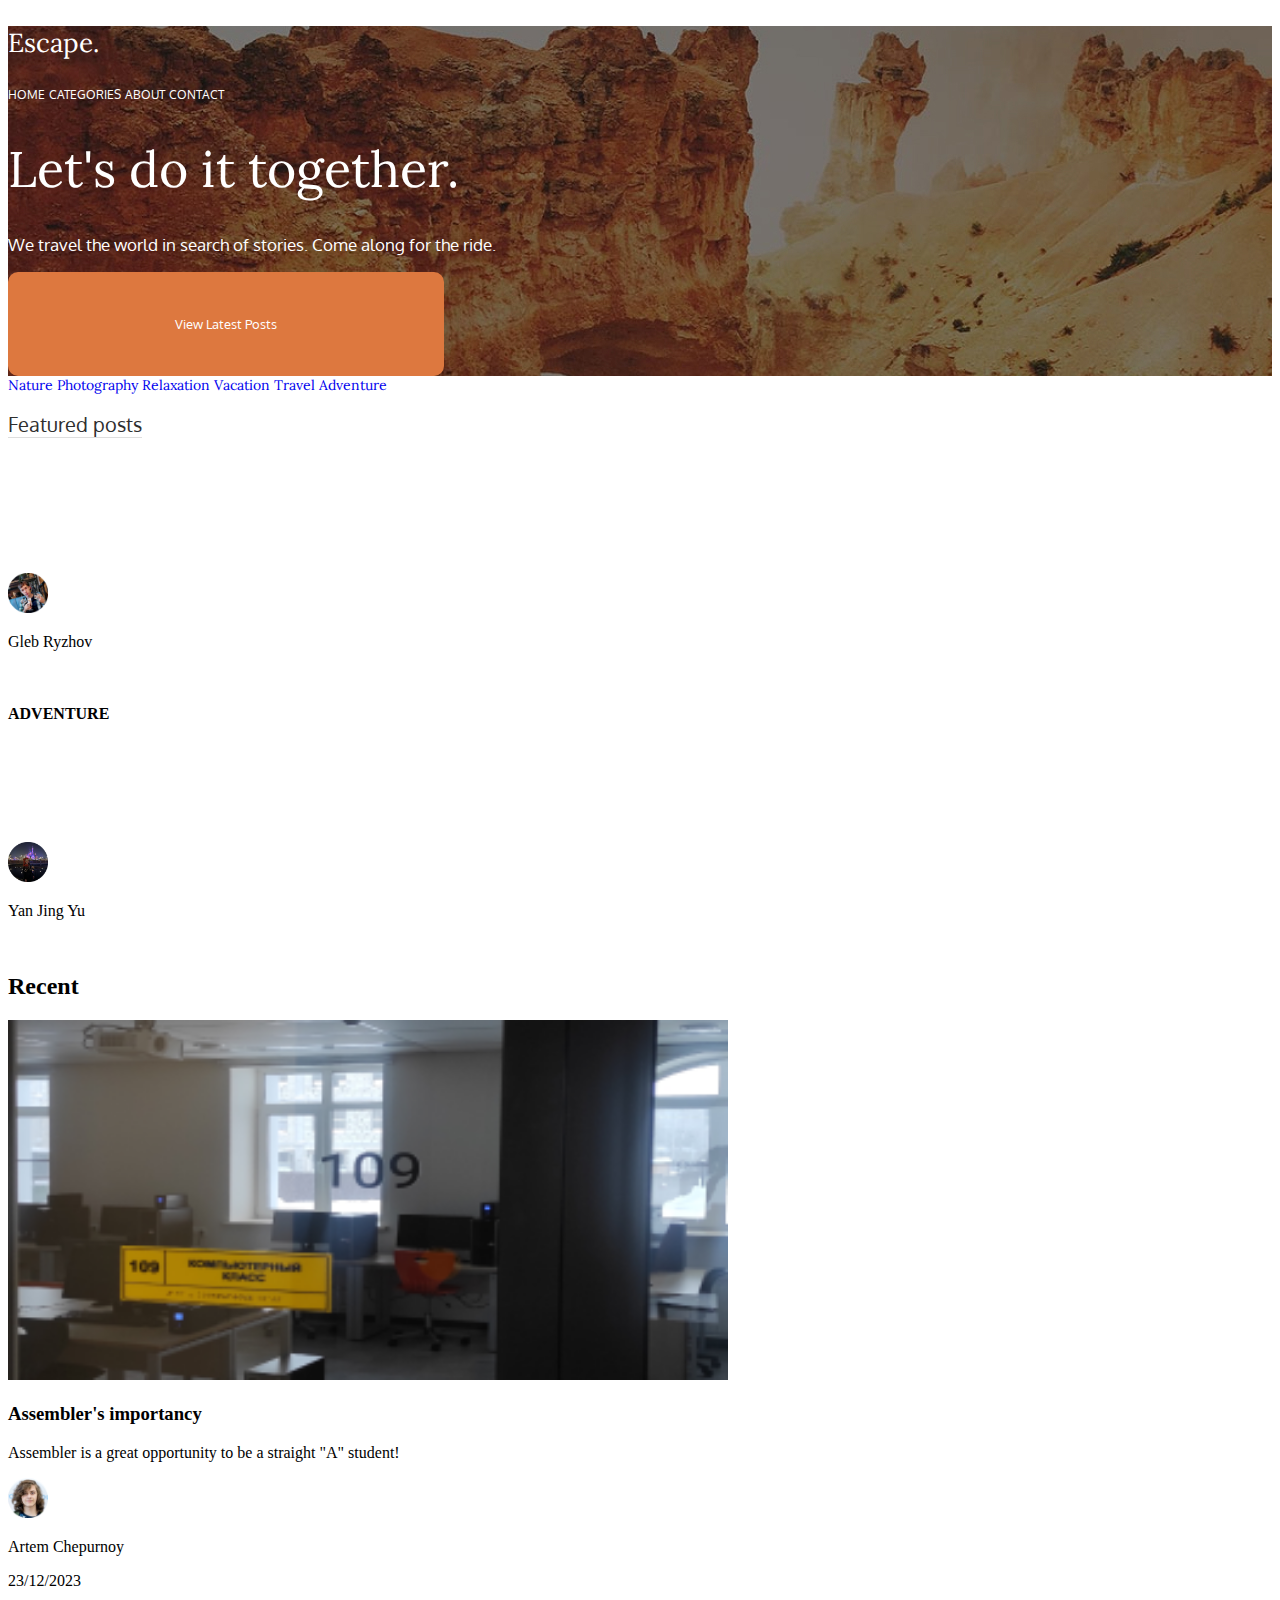
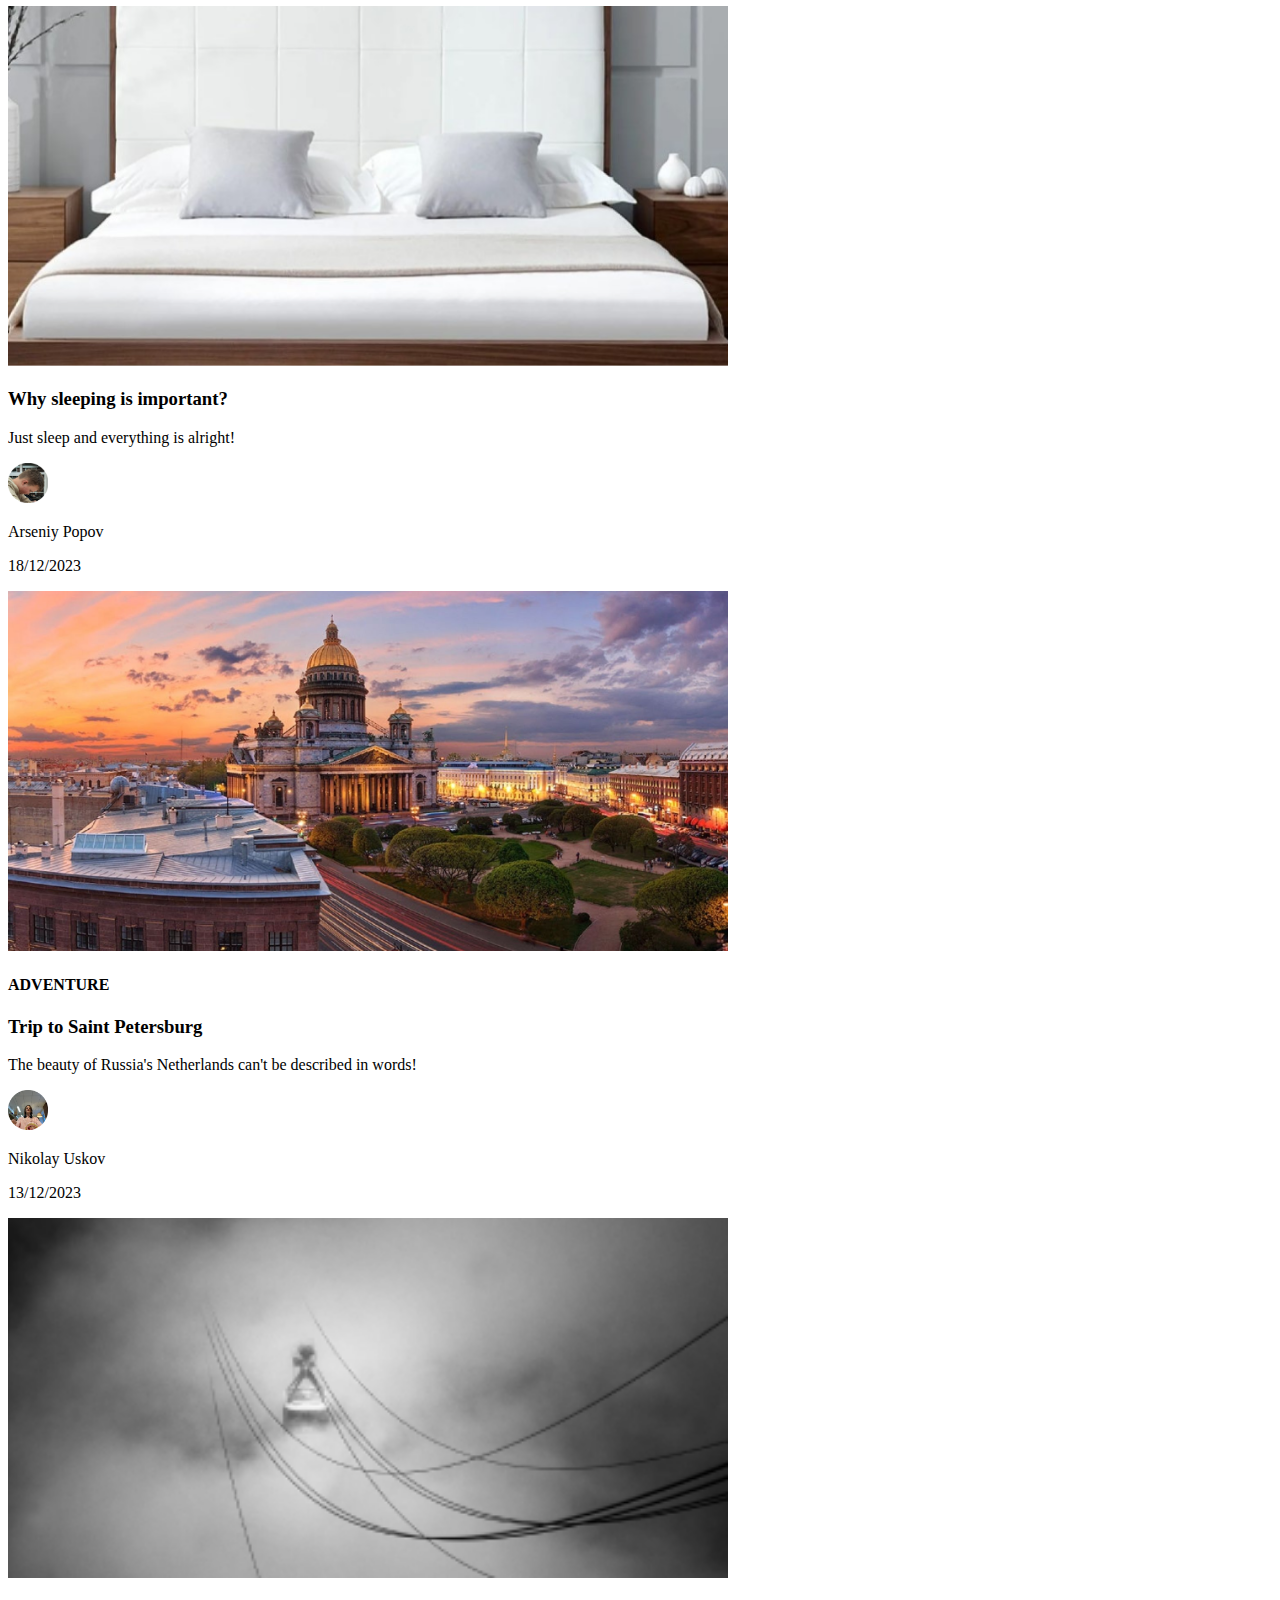
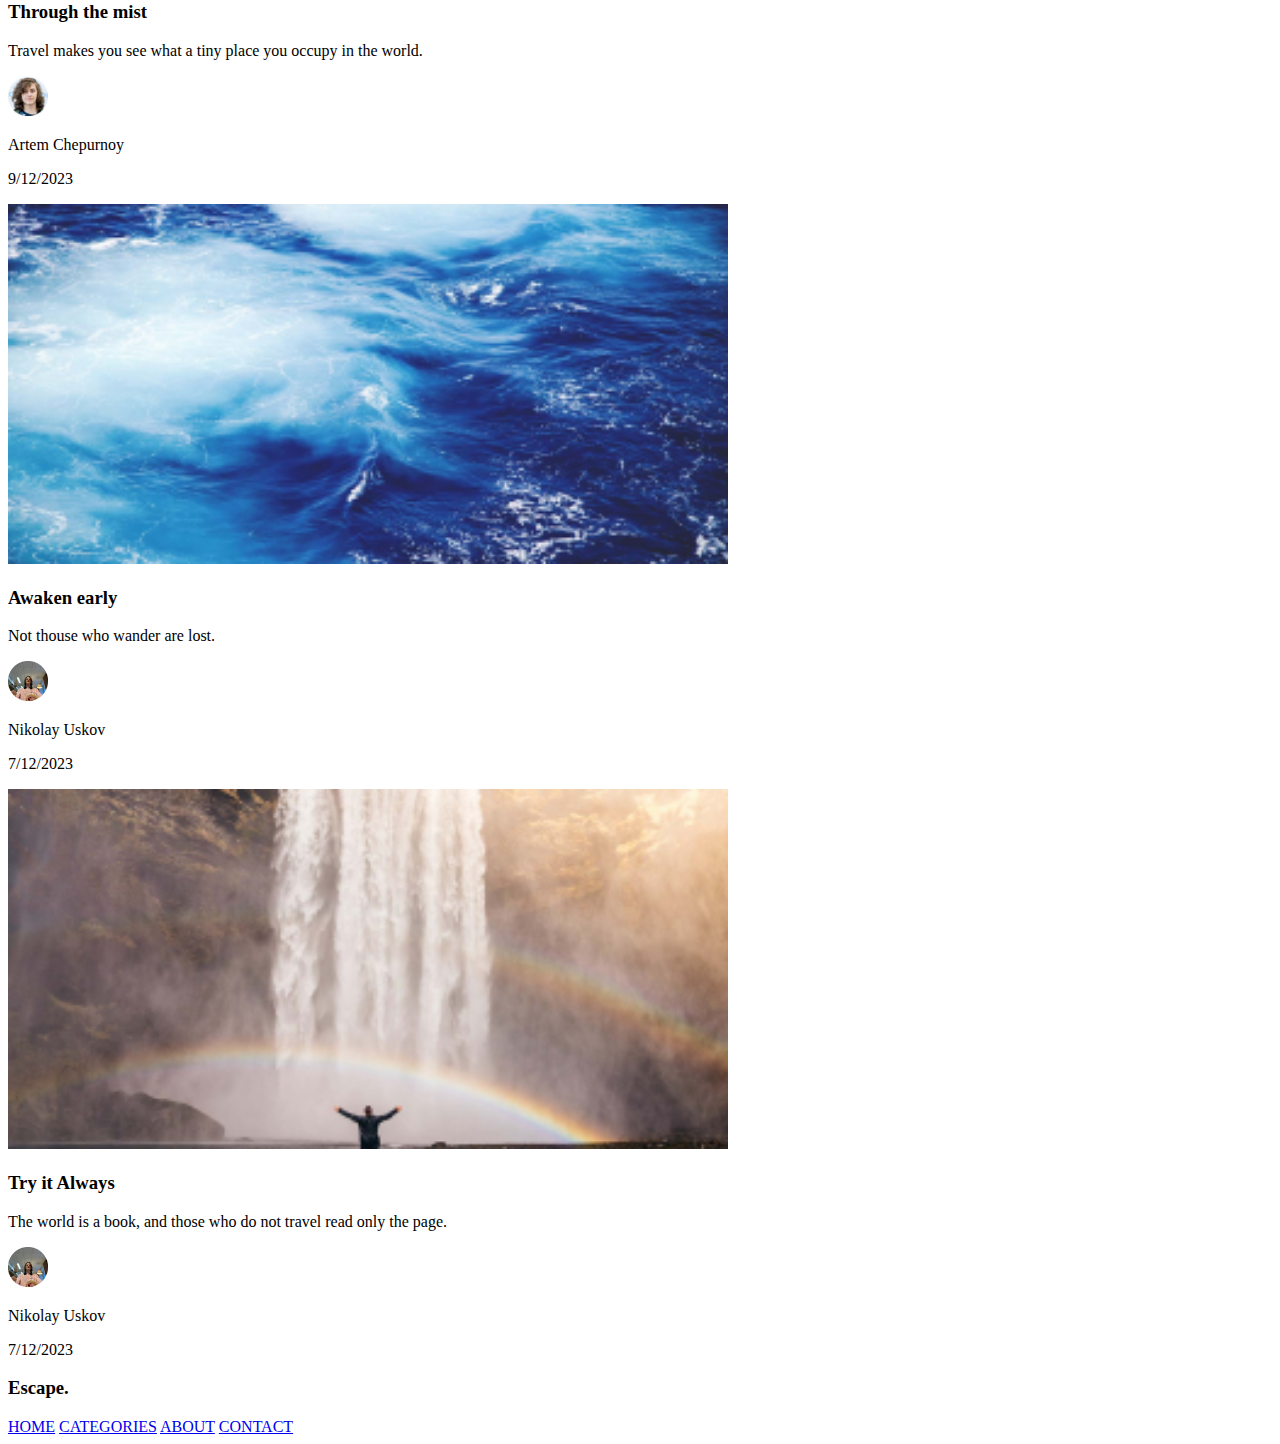
==== commit f5fe556d: "update" ====
--- a/lab3/index.html
+++ b/lab3/index.html
@@ -17,174 +17,174 @@
 
     <body>
         <!-- Верхние кнопки выхода -->
-        <header class="head">
-            <h3 class="head_escape_text">Escape.</h3>
-            <nav class="head_escape_menu escape_menu">
-                <a href="https://yandex.com/" class="escape_menu_button">HOME</a>
-                <a href="https://www.youtube.com/channel/UCsmY_auGOPTzdwbFFNJmAlA">CATEGORIES</a>
-                <a href="https://ru.wikipedia.org/wiki/HTML">ABOUT</a>
-                <a href="https://vk.com/x3r1x">CONTACT</a>
+        <header class="site_header">
+            <h3 class="site_header__escape_text">Escape.</h3>
+            <nav class="site_header__escape_menu escape_menu">
+                <a href="https://yandex.com/" class="escape_menu__button">HOME</a>
+                <a href="https://www.youtube.com/channel/UCsmY_auGOPTzdwbFFNJmAlA" class="escape_menu__button">CATEGORIES</a>
+                <a href="https://ru.wikipedia.org/wiki/HTML" class="escape_menu__button">ABOUT</a>
+                <a href="https://vk.com/x3r1x" class="escape_menu__button">CONTACT</a>
             </nav>
             <!-- Заголовок -->
-            <h1 class="head_header_text">Let's do it together.</h1>
+            <h1 class="site_header__header_text">Let's do it together.</h1>
 
             <!-- Всё, что под заголовком на фоне картинки -->
-            <div class="head_underheader underheader">
-                <p class="underheader_text">We travel the world in search of stories. Come along for the ride.</p>
-                <button onclick="window.location.href = 'https://www.youtube.com/watch?v=ruvFi_cqO1Q&list=RDMM623JGFAYZ3w&index=8'" class="underheader_button">View Latest Posts</button>
+            <div class="site_header__underheader underheader">
+                <p class="underheader__text">We travel the world in search of stories. Come along for the ride.</p>
+                <button onclick="window.location.href = 'https://www.youtube.com/watch?v=ruvFi_cqO1Q&list=RDMM623JGFAYZ3w&index=8'" class="underheader__button">View Latest Posts</button>
             </div>
         </header>
         
         <!-- Контент сайта -->
-        <section>
+        <section class="site_content">
 
             <!-- Ссылки, которые сортируют тип контента -->
-            <nav class="content_sort">
-                <a href="https://www.youtube.com/watch?v=-CTlz5PJRZs" class="content_sort_button">Nature</a>
-                <a href="https://www.youtube.com/watch?v=5Q9AqFa4zQM" class="content_sort_button">Photography</a>
-                <a href="https://www.youtube.com/watch?v=jfKfPfyJRdk" class="content_sort_button">Relaxation</a>
-                <a href="https://www.youtube.com/watch?v=p1LchwNFSVE" class="content_sort_button">Vacation</a>
-                <a href="https://vk.com/travelline_ru" class="content_sort_button">Travel</a>
-                <a href="https://www.youtube.com/watch?v=QtXby3twMmI" class="content_sort_button">Adventure</a>
+            <nav class="site_content__content_sort content_sort">
+                <a href="https://www.youtube.com/watch?v=-CTlz5PJRZs" class="content_sort__button">Nature</a>
+                <a href="https://www.youtube.com/watch?v=5Q9AqFa4zQM" class="content_sort__button">Photography</a>
+                <a href="https://www.youtube.com/watch?v=jfKfPfyJRdk" class="content_sort__button">Relaxation</a>
+                <a href="https://www.youtube.com/watch?v=p1LchwNFSVE" class="content_sort__button">Vacation</a>
+                <a href="https://vk.com/travelline_ru" class="content_sort__button">Travel</a>
+                <a href="https://www.youtube.com/watch?v=QtXby3twMmI" class="content_sort__button">Adventure</a>
             </nav>
 
             <!-- Блок "Featured posts" -->
-            <section>
-                <h2>Featured posts</h2>
+            <section class="site_content__featured_posts featured_posts">
+                <h2 class="featured_posts__section_mark">Featured posts</h2>
 
                 <!-- The Road Ahead -->
-                <article>
-                    <h3>The Road Ahead</h3>
-                    <p>The road ahead might be paved - it might not be.</p>
+                <article class="featured_posts__main_article main_article">
+                    <h3 class="main_article__header">The Road Ahead</h3>
+                    <p class="main_article__subscription">The road ahead might be paved - it might not be.</p>
 
-                    <div>
+                    <div class="main_article__avatar avatar">
                         <img src="images/index/a1.png" alt="Gleb Ryzhov" width="40" height="40">
-                        <p>Gleb Ryzhov</p>
+                        <p class="avatar__subscription">Gleb Ryzhov</p>
                     </div>
 
-                    <p>August 31, 2023</p>
+                    <p class="main_article__date">August 31, 2023</p>
                 </article>
 
                 <!-- From Top To Down -->
-                <article>
-                    <h4>ADVENTURE</h4>
-                    <h3>From Top To Down</h3>
-                    <p>Please visit Chongquing if you have any chance!</p>
+                <article class="featured_posts__main_article main_article">
+                    <h4 class="main_article__adventure_sign">ADVENTURE</h4>
+                    <h3 class="main_article__header">From Top To Down</h3>
+                    <p class="main_article__subscription">Please visit Chongquing if you have any chance!</p>
 
-                    <div>
+                    <div class="main_article__avatar avatar">
                         <img src="images/index/a2.png" alt="Yan Jing Yu" width="40" height="40">
-                        <p>Yan Jing Yu</p>
+                        <p class="avatar__subscription">Yan Jing Yu</p>
                     </div>
 
-                    <p>January 18, 2024</p>
+                    <p class="main_article__date">January 18, 2024</p>
                 </article>
             </section>
 
             <!-- Блок "Recent" -->
-            <section>
-                <h2>Recent</h2>
+            <section class="site_content__recent recent">
+                <h2 class="recent__section_mark">Recent</h2>
 
                 <!-- "Assembler's importancy" -->
-                <article>
+                <article class="recent__extra_article extra_article">
                     <img src="images/index/p3.png" alt="Assembler's importancy" width = '720' height="360">
 
-                    <h3>Assembler's importancy</h3>
-                    <p>Assembler is a great opportunity to be a straight "A" student!</p>
+                    <h3 class="extra_article__header">Assembler's importancy</h3>
+                    <p class="extra_article__subscription">Assembler is a great opportunity to be a straight "A" student!</p>
 
-                    <div>
+                    <div class="extra_article__avatar avatar">
                         <img src="images/index/a3.png" alt="Artem Chepurnoy" width="40" height="40">
-                        <p>Artem Chepurnoy</p>
+                        <p class="avatar__subscription">Artem Chepurnoy</p>
                     </div>
 
-                    <p>23/12/2023</p>
+                    <p class="extra_article__date">23/12/2023</p>
                 </article>
 
                 <!-- Why sleeping is important? -->
-                <article>
+                <article class="recent__extra_article extra_article">
                     <img src="images/index/p4.png" alt="Why sleeping is important?" width="720" height="360">
 
-                    <h3>Why sleeping is important?</h3>
-                    <p>Just sleep and everything is alright!</p>
+                    <h3 class="extra_article__header">Why sleeping is important?</h3>
+                    <p class="extra_article__subscription">Just sleep and everything is alright!</p>
 
-                    <div>
+                    <div class="extra_article__avatar avatar">
                         <img src="images/index/a4.png" alt="Arseniy Popov" width="40" height="40">
-                        <p>Arseniy Popov</p>
+                        <p class="avatar__subscription">Arseniy Popov</p>
                     </div>
 
-                    <p>18/12/2023</p>
+                    <p class="extra_article__date">18/12/2023</p>
                 </article>
 
                 <!-- Trip to Saint Petersburg -->
-                <article>
+                <article class="recent__extra_article extra_article">
                     <img src="images/index/p5.png" alt="Trip to Saint Petersburg" width="720" height="360">
 
-                    <h4>ADVENTURE</h4>
-                    <h3>Trip to Saint Petersburg</h3>
-                    <p>The beauty of Russia's Netherlands can't be described in words!</p>
+                    <h4 class="extra_article__adventure_mark">ADVENTURE</h4>
+                    <h3 class="extra_article__header">Trip to Saint Petersburg</h3>
+                    <p class="extra_article__subscription">The beauty of Russia's Netherlands can't be described in words!</p>
 
-                    <div>
+                    <div class="extra_article__avatar avatar">
                         <img src="images/index/a5.png" alt="Nikolay Uskov" width="40" height="40">
-                        <p>Nikolay Uskov</p>
+                        <p class="avatar__subscription">Nikolay Uskov</p>
                     </div>
 
-                    <p>13/12/2023</p>
+                    <p class="extra_article__date">13/12/2023</p>
                 </article>
 
                 <!-- Пока неизвестно(на сейчас из примера) -->
-                <article>
+                <article class="recent__extra_article extra_article">
                     <img src="images/index/p6.png" alt="Through the mist" width="720" height="360">
 
-                    <h3>Through the mist</h3>
-                    <p>Travel makes you see what a tiny place you occupy in the world.</p>
+                    <h3 class="extra_article__header">Through the mist</h3>
+                    <p class="extra_article__subscription">Travel makes you see what a tiny place you occupy in the world.</p>
 
-                    <div>
+                    <div class="extra_article__avatar avatar">
                         <img src="images/index/a3.png" alt="Artem Chepurnoy" width="40" height="40">
-                        <p>Artem Chepurnoy</p>
+                        <p class="avatar__subscription">Artem Chepurnoy</p>
                     </div>
 
-                    <p>9/12/2023</p>
+                    <p class="extra_article__date">9/12/2023</p>
                 </article>
 
                 <!-- Пока неизвестно(на сейчас из примера) -->
-                <article>
+                <article class="recent__extra_article extra_article">
                     <img src="images/index/p7.png" alt="Awaken early" width="720" height="360">
 
-                    <h3>Awaken early</h3>
-                    <p>Not thouse who wander are lost.</p>
+                    <h3 class="extra_article__header">Awaken early</h3>
+                    <p class="extra_article__subscription">Not thouse who wander are lost.</p>
 
-                    <div>
+                    <div class="extra_article__avatar avatar">
                         <img src="images/index/a5.png" alt="Nikolay Uskov" width="40" height="40">
-                        <p>Nikolay Uskov</p>
+                        <p class="avatar__subscription">Nikolay Uskov</p>
                     </div>
 
-                    <p>7/12/2023</p>
+                    <p class="extra_article__date">7/12/2023</p>
                 </article>
 
                 <!-- Пока неизвестно(на сейчас из примера) -->
-                <article>
+                <article class="recent__extra_article extra_article">
                     <img src="images/index/p8.png" alt="Awaken early" width="720" height="360">
                     
-                    <h3>Try it Always</h3>
-                    <p>The world is a book, and those who do not travel read only the page.</p>
+                    <h3 class="extra_article__header">Try it Always</h3>
+                    <p class="extra_article__subscription">The world is a book, and those who do not travel read only the page.</p>
 
-                    <div>
+                    <div class="extra_article__avatar avatar">
                         <img src="images/index/a5.png" alt="Nikolay Uskov" width="40" height="40">
-                        <p>Nikolay Uskov</p>
+                        <p class="avatar__subscription">Nikolay Uskov</p>
                     </div>
 
-                    <p>7/12/2023</p>
+                    <p class="extra_article__date">7/12/2023</p>
                 </article>
             </section>
         </section>
 
         <!-- Нижние кнопни выхода -->
-        <footer>
-            <h3>Escape.</h3>
-            <nav>
-                <a href="https://yandex.com/">HOME</a>
-                <a href="https://www.youtube.com/channel/UCsmY_auGOPTzdwbFFNJmAlA">CATEGORIES</a>
-                <a href="https://ru.wikipedia.org/wiki/HTML">ABOUT</a> 
-                <a href="https://vk.com/x3r1x">CONTACT</a>
+        <footer class="site_footer">
+            <h3 class="site_footer__footer_text">Escape.</h3>
+            <nav class="site_footer__nav_menu nav_menu">
+                <a href="https://yandex.com/" class="nav_menu__footer_button">HOME</a>
+                <a href="https://www.youtube.com/channel/UCsmY_auGOPTzdwbFFNJmAlA" class="nav_menu__footer_button">CATEGORIES</a>
+                <a href="https://ru.wikipedia.org/wiki/HTML" class="nav_menu__footer_button">ABOUT</a> 
+                <a href="https://vk.com/x3r1x" class="nav_menu__footer_button">CONTACT</a>
             </nav>
         </footer>
     </body>
--- a/lab3/style.css
+++ b/lab3/style.css
@@ -1,27 +1,48 @@
-
-
 /*
 
-
-    ОБЩЕЕ
-
-
+footer {
+    background-image: url(images/style/footer-image.jpg);
+    background-repeat: no-repeat;
+}
+
+footer h3{
+    font-size: 26px;
+    font-weight: 400;
+    color: #FFFFFF;
+    font-family: "Lora", serif;
+}
+
+footer nav a{
+    font-size: 11px;
+    font-weight: 400;
+    color: rgba(255, 255, 255, 0.6);
+    font-family: "Oxygen", sans-serif;
+    text-decoration: none;
+}
 */
 
-/*  Заголовок  */
-header {
+/* 
+
+
+    INDEX
+
+
+*/
+
+.site_header {
     background-image: url(images/style/header-image.jpg);
     background-repeat: no-repeat;
     color: #FFFFFF;
 }
 
-header h3 {
+
+.site_header__escape_text {
     font-size: 26px;
     font-weight: 400;
     font-family: "Lora", serif;
 }
 
-header nav a{
+.escape_menu__button{
     font-size: 12px;
     font-weight: 400;
     font-family: "Oxygen", sans-serif;
@@ -29,48 +50,19 @@
     text-decoration: none;
 }
 
-footer {
-    background-image: url(images/style/footer-image.jpg);
-    background-repeat: no-repeat;
-}
-
-footer h3{
-    font-size: 26px;
-    font-weight: 400;
-    color: #FFFFFF;
-    font-family: "Lora", serif;
-}
-
-footer nav a{
-    font-size: 11px;
-    font-weight: 400;
-    color: rgba(255, 255, 255, 0.6);
-    font-family: "Oxygen", sans-serif;
-    text-decoration: none;
-}
-
-/* 
-
-
-    INDEX
-
-
-*/
-
-/*  Заголовок для страницы  */
-header h1 {
+.site_header__header_text {
     font-size: 50px;
     font-weight: 400;
     font-family: "Lora", serif;
 }
 
-header div p {
+.underheader__text {
     font-size: 17px;
     font-weight: 400;
     font-family: "Oxygen", sans-serif;
 }
 
-header div button {
+.underheader__button {
     background-color: #DD783F;
     border: none;
     padding: 44px 167px;
@@ -81,16 +73,19 @@
     font-family: "Oxygen", sans-serif;
 }
 
-/*  Для ссылок под заголовком  */
-.innav a{
+.content_sort__button{
     font-size: 14px;
     font-weight: 400;
     font-family: "Lora", serif;
     text-decoration: none;
 }
 
-/*  Для Featured posts  */
-.fp h2 {
+.site_content__featured_posts .featured_posts{
+    background-image: url(images/index/p1.png);
+    background-repeat: no-repeat;
+}
+
+.featured_posts__section_mark {
     font-size: 20px;
     font-weight: 400;
     font-family: "Oxygen", sans-serif;
@@ -98,24 +93,28 @@
     border-bottom: 1px solid #DEDEDE;
     display: inline-flex;
 }
-.fp article h3 {
+
+.main_article__header {
     font-size: 27px;
     font-weight: 400;
     font-family: "Lora", serif;
     color: #FFFFFF;
 }
 
-.fp article p{
+.main_article__subscription{
     font-size: 14px;
     font-weight: 400;
     font-family: "Oxygen", sans-serif;
     color: #FFFFFF;
 }
 
-.one{
-    background-image: url(images/index/p1.png);
-    background-repeat: no-repeat;
-}
+.main_article__date {
+    font-size: 14px;
+    font-weight: 400;
+    font-family: "Oxygen", sans-serif;
+    color: #FFFFFF;
+}
+
 .two{
     background-image: url(images/index/p2.png);
     background-repeat: no-repeat;
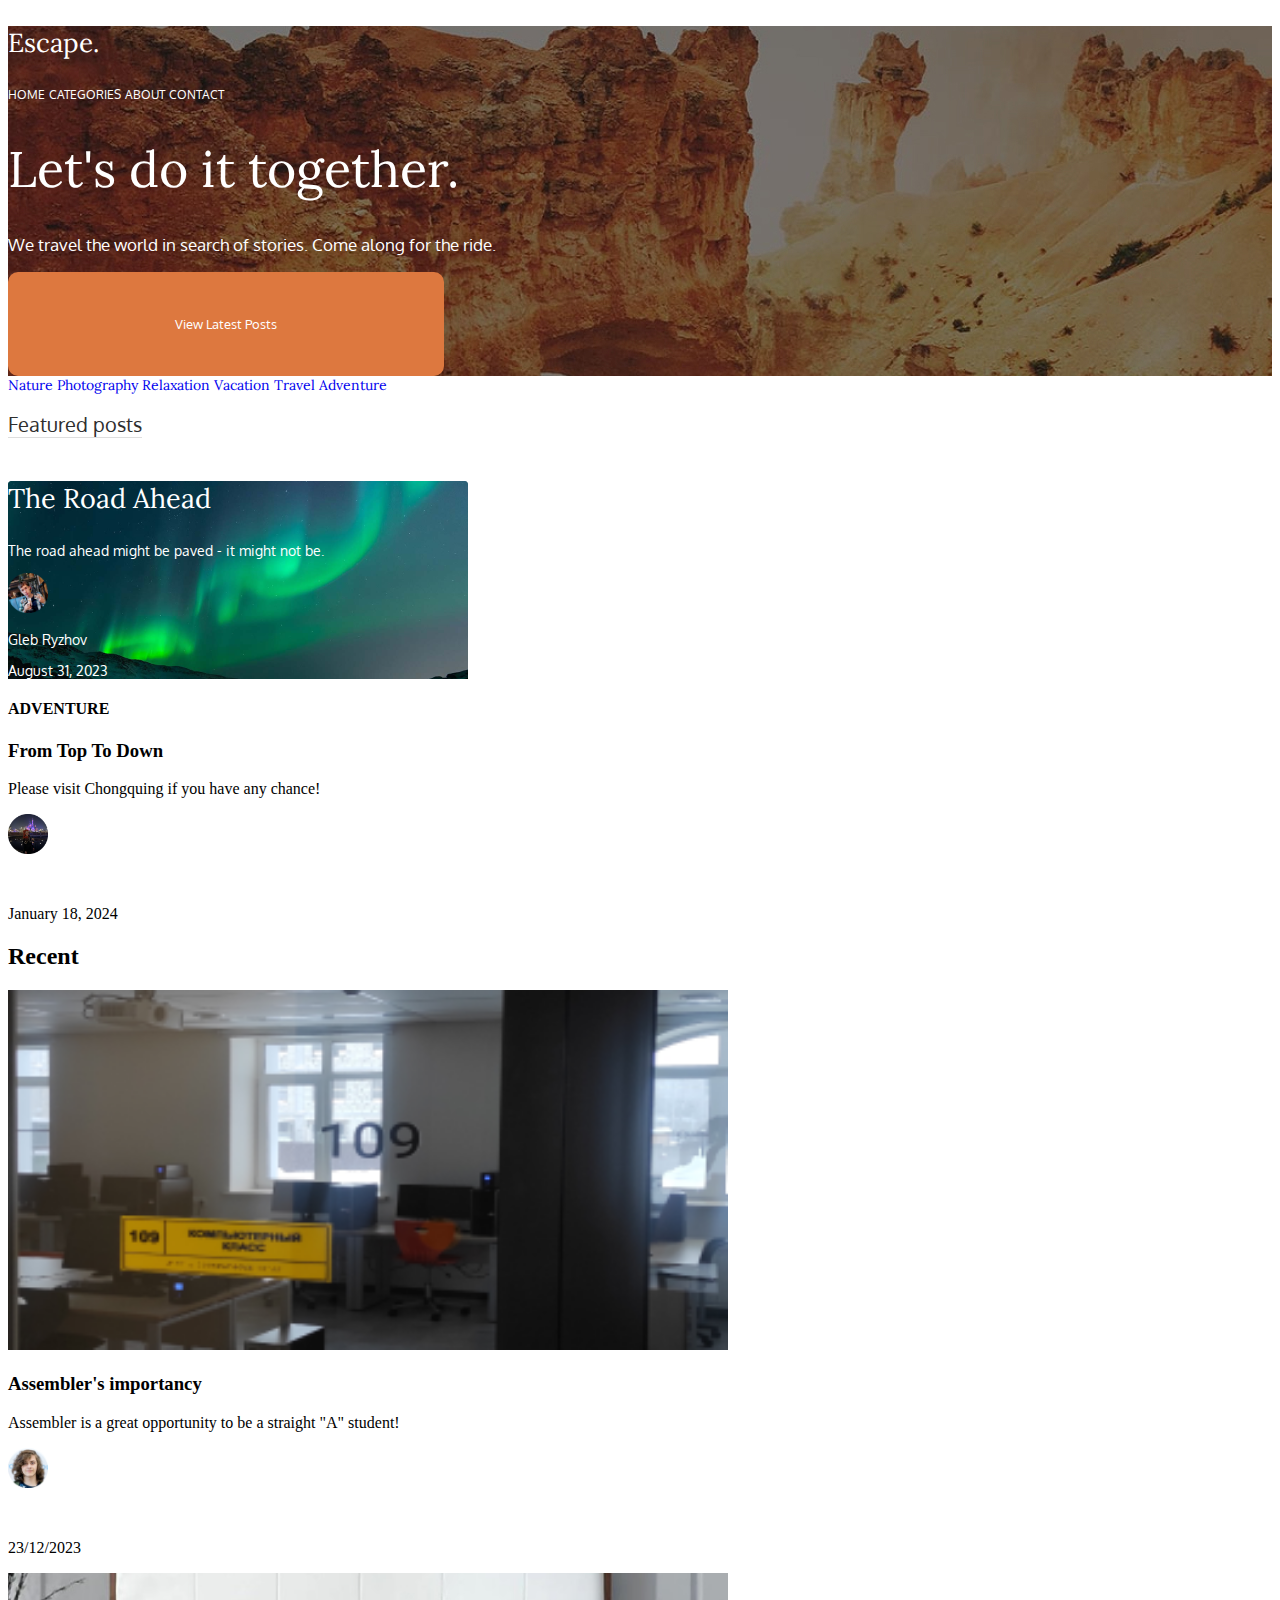
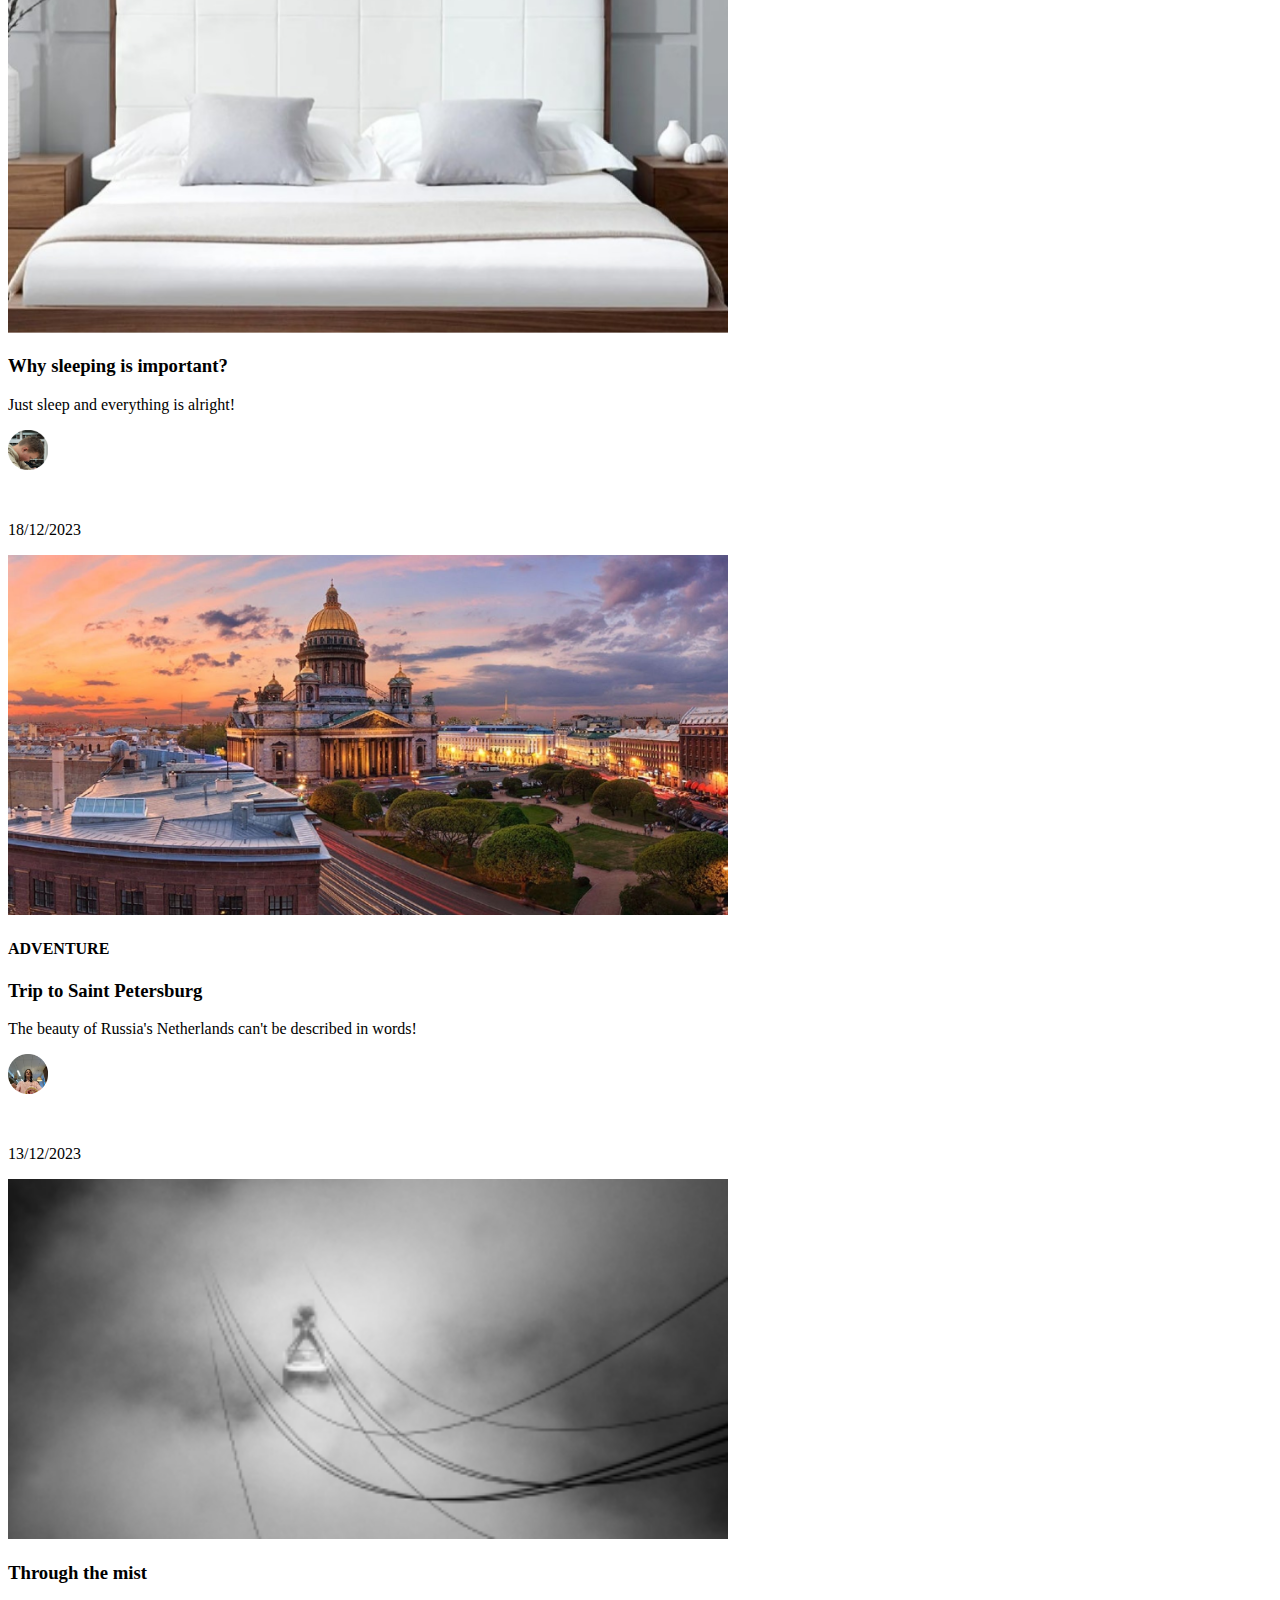
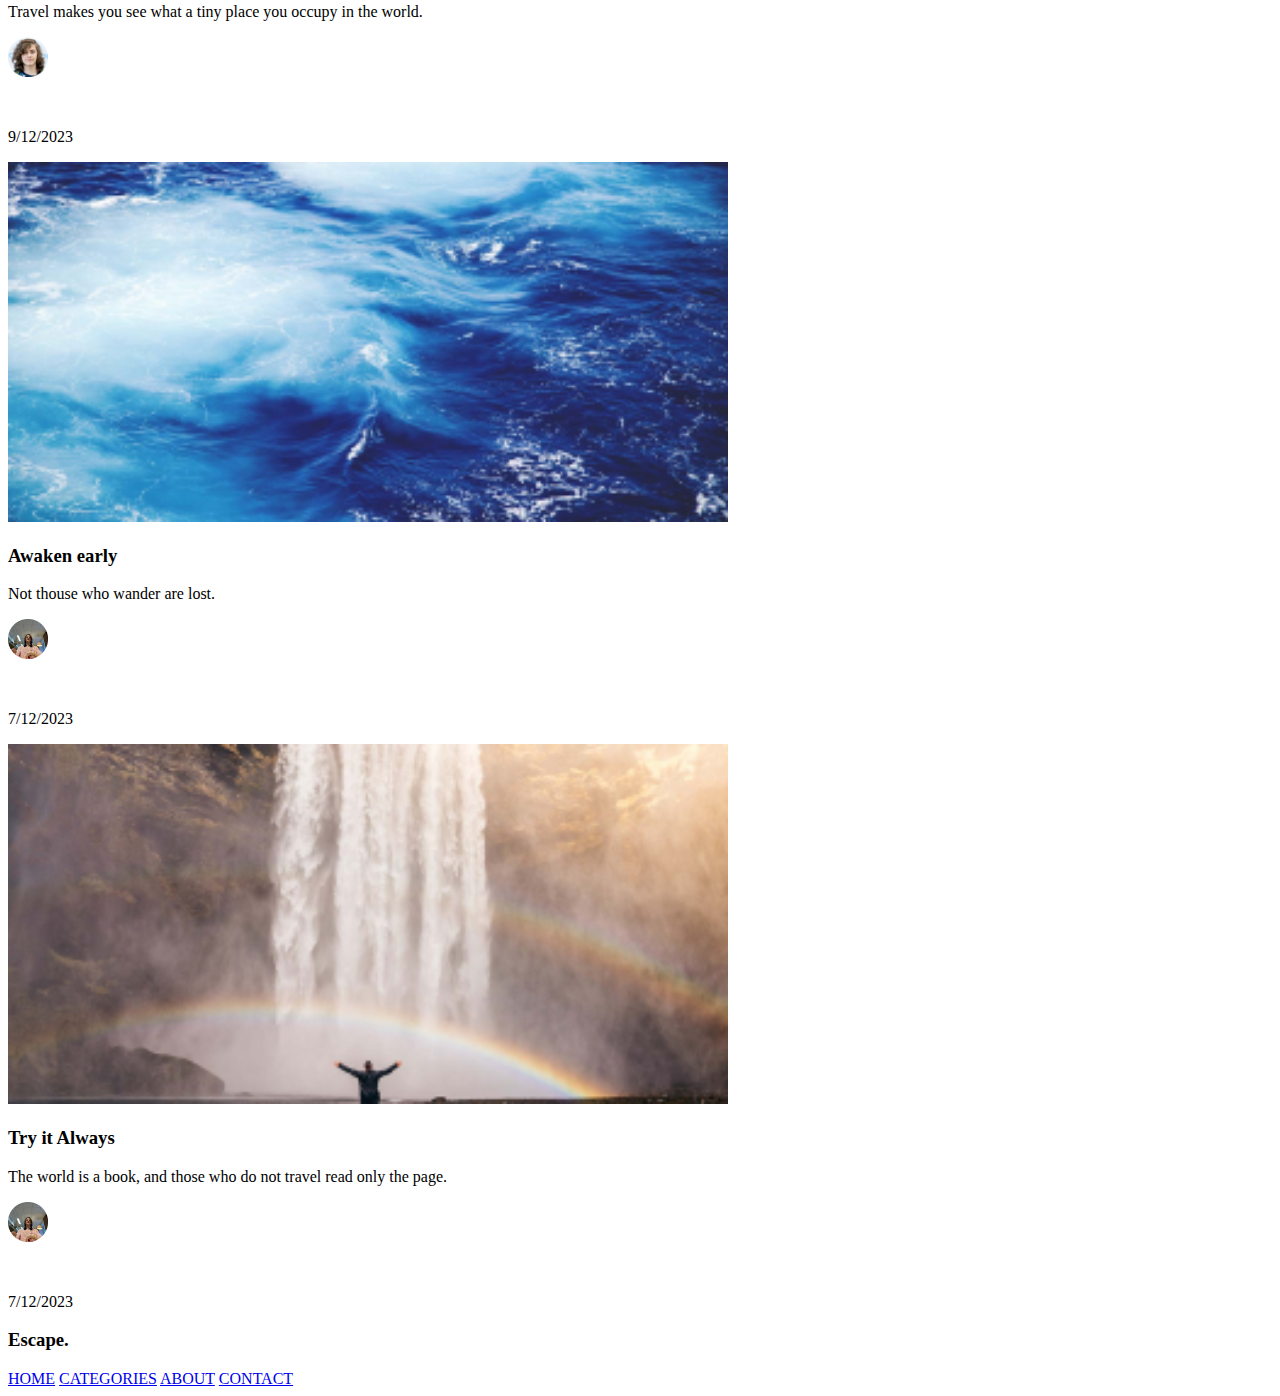
==== commit 12a2026f: "fixed a mistakes in style.css in tra" ====
--- a/lab3/index.html
+++ b/lab3/index.html
@@ -53,16 +53,16 @@
                 <h2 class="featured_posts__section_mark">Featured posts</h2>
 
                 <!-- The Road Ahead -->
-                <article class="featured_posts__main_article main_article">
-                    <h3 class="main_article__header">The Road Ahead</h3>
-                    <p class="main_article__subscription">The road ahead might be paved - it might not be.</p>
+                <article class="featured_posts__tra tra">
+                    <h3 class="tra__header">The Road Ahead</h3>
+                    <p class="tra__subscription">The road ahead might be paved - it might not be.</p>
 
-                    <div class="main_article__avatar avatar">
+                    <div class="tra__avatar avatar">
                         <img src="images/index/a1.png" alt="Gleb Ryzhov" width="40" height="40">
                         <p class="avatar__subscription">Gleb Ryzhov</p>
                     </div>
 
-                    <p class="main_article__date">August 31, 2023</p>
+                    <p class="tra__date">August 31, 2023</p>
                 </article>
 
                 <!-- From Top To Down -->
--- a/lab3/style.css
+++ b/lab3/style.css
@@ -80,11 +80,6 @@
     text-decoration: none;
 }
 
-.site_content__featured_posts .featured_posts{
-    background-image: url(images/index/p1.png);
-    background-repeat: no-repeat;
-}
-
 .featured_posts__section_mark {
     font-size: 20px;
     font-weight: 400;
@@ -94,28 +89,40 @@
     display: inline-flex;
 }
 
-.main_article__header {
+.featured_posts__tra.tra{
+    background-image: url(images/index/p1.png);
+    background-repeat: no-repeat;
+}
+
+.tra__header {
     font-size: 27px;
     font-weight: 400;
     font-family: "Lora", serif;
     color: #FFFFFF;
 }
 
-.main_article__subscription{
-    font-size: 14px;
-    font-weight: 400;
-    font-family: "Oxygen", sans-serif;
-    color: #FFFFFF;
-}
-
-.main_article__date {
-    font-size: 14px;
-    font-weight: 400;
-    font-family: "Oxygen", sans-serif;
-    color: #FFFFFF;
-}
-
-.two{
+.tra__subscription{
+    font-size: 14px;
+    font-weight: 400;
+    font-family: "Oxygen", sans-serif;
+    color: #FFFFFF;
+}
+
+.avatar__subscription{
+    font-size: 14px;
+    font-weight: 400;
+    font-family: "Oxygen", sans-serif;
+    color: #FFFFFF;
+}
+
+.tra__date {
+    font-size: 14px;
+    font-weight: 400;
+    font-family: "Oxygen", sans-serif;
+    color: #FFFFFF;
+}
+
+/*.two{
     background-image: url(images/index/p2.png);
     background-repeat: no-repeat;
 }
@@ -132,7 +139,7 @@
 }
 
 /*  Для Recent  */
-.rec h2{
+/*.rec h2{
     font-size: 20px;
     font-weight: 400;
     font-family: "Oxygen", sans-serif;
@@ -176,7 +183,7 @@
 */
 
 /*  Header  */
-.tra {
+/*.tra {
     background-image: none;
 }
 .tra h3 {
@@ -187,7 +194,7 @@
 }
 
 /*  Заголовок  */
-.header h1{
+/*.header h1{
     font-size: 50px;
     font-weight: 400;
     color: #2E2E2E;
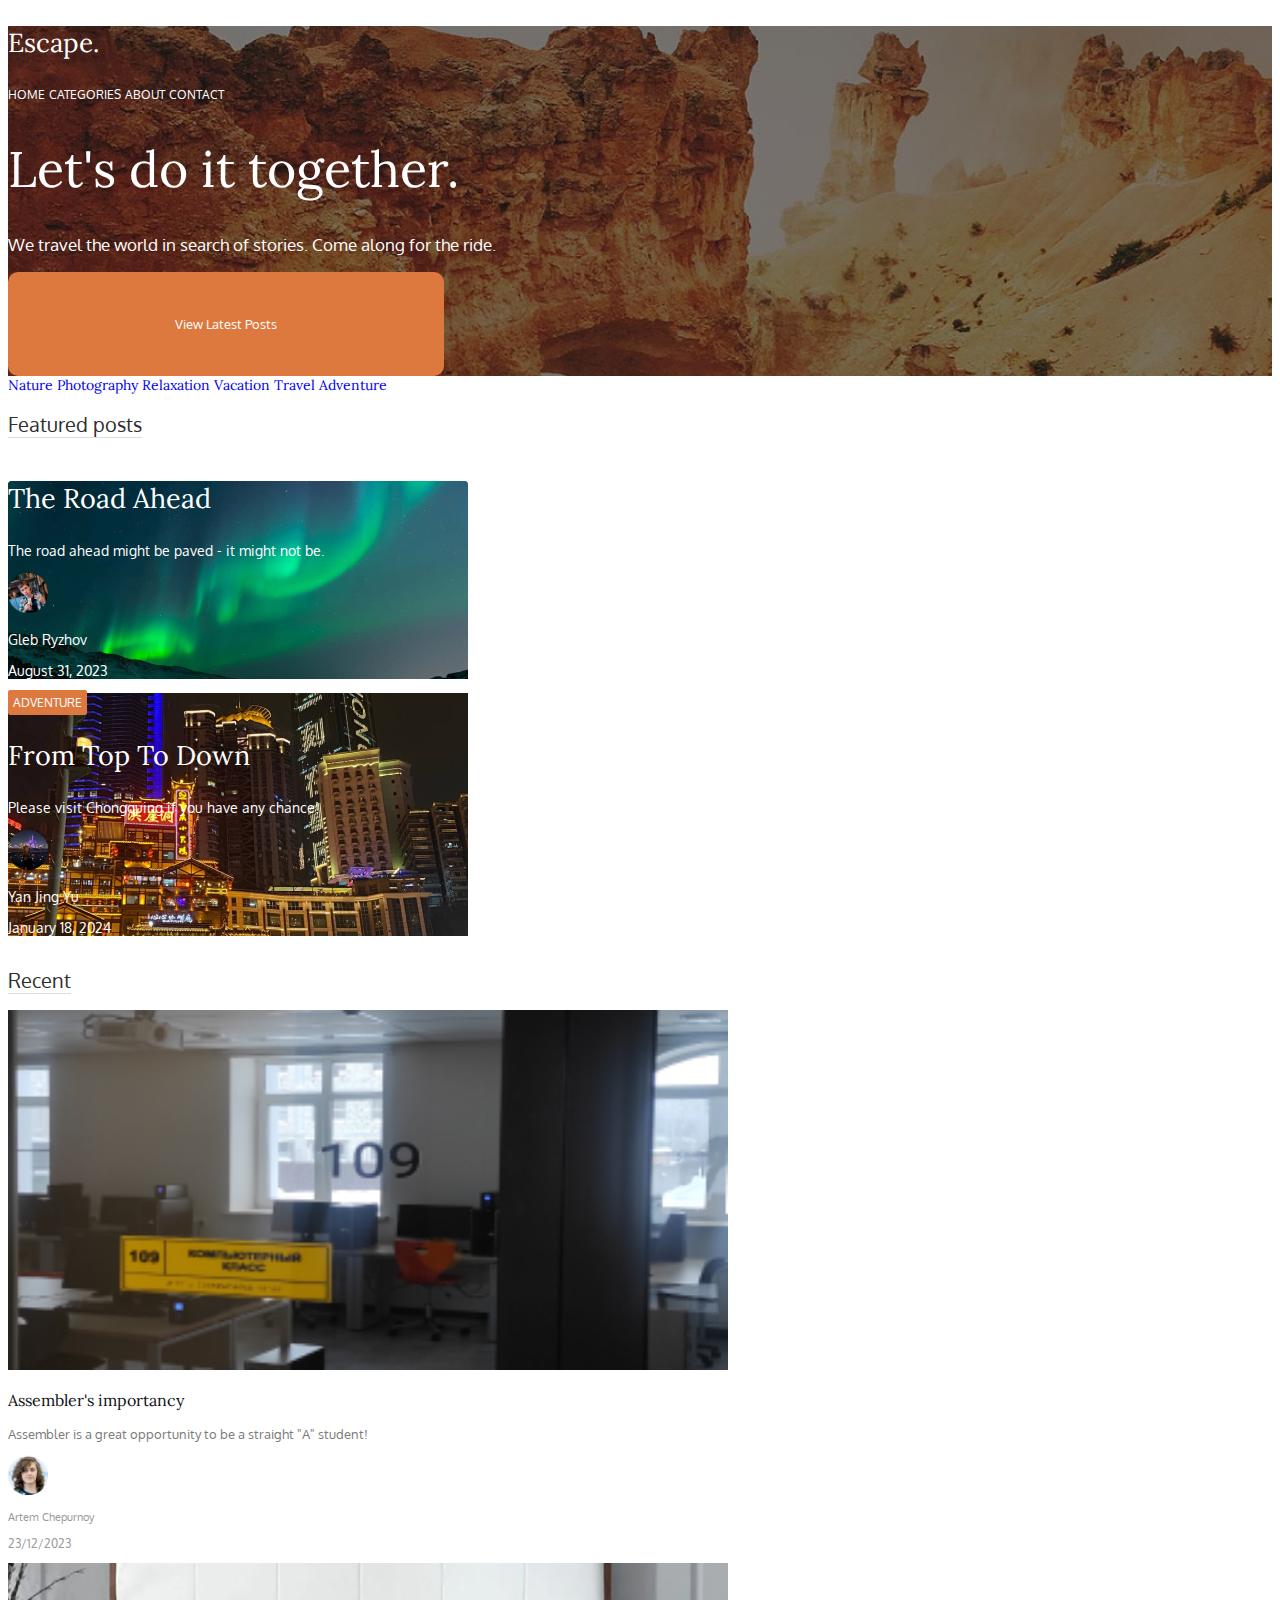
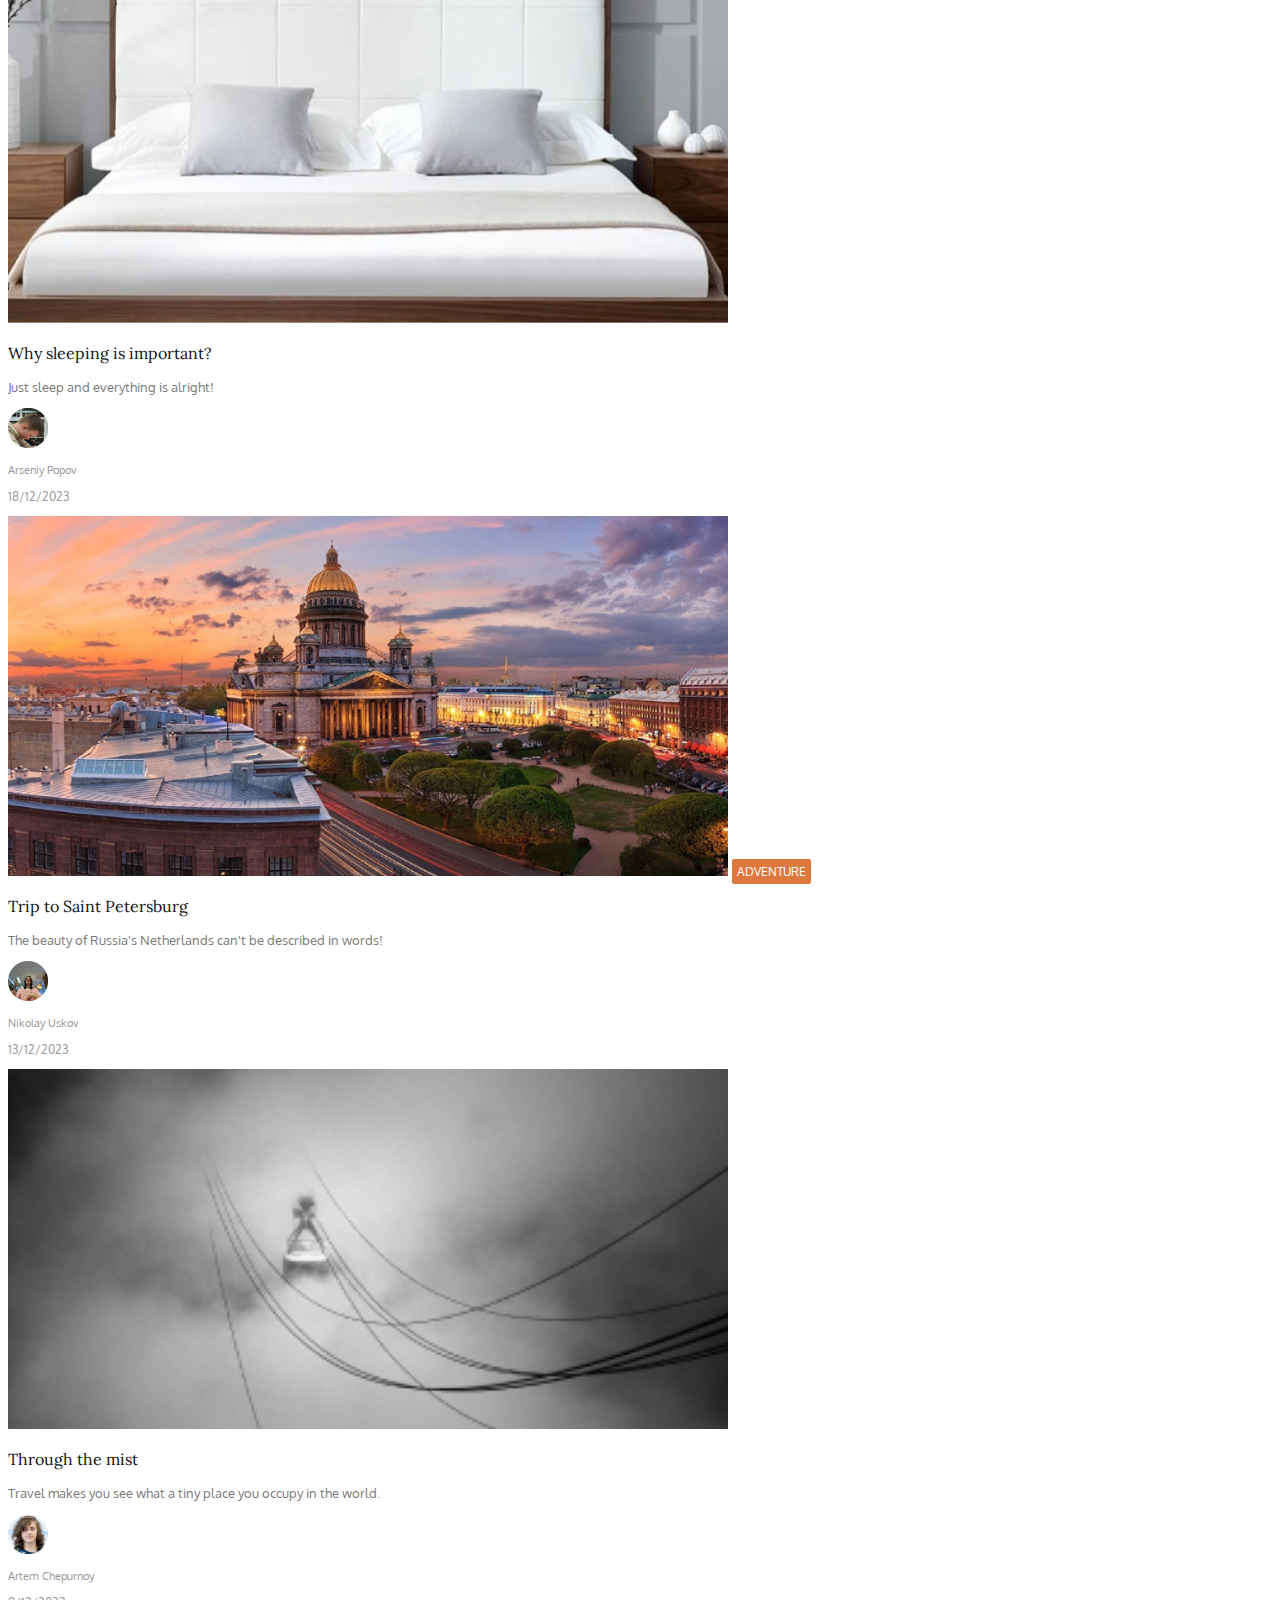
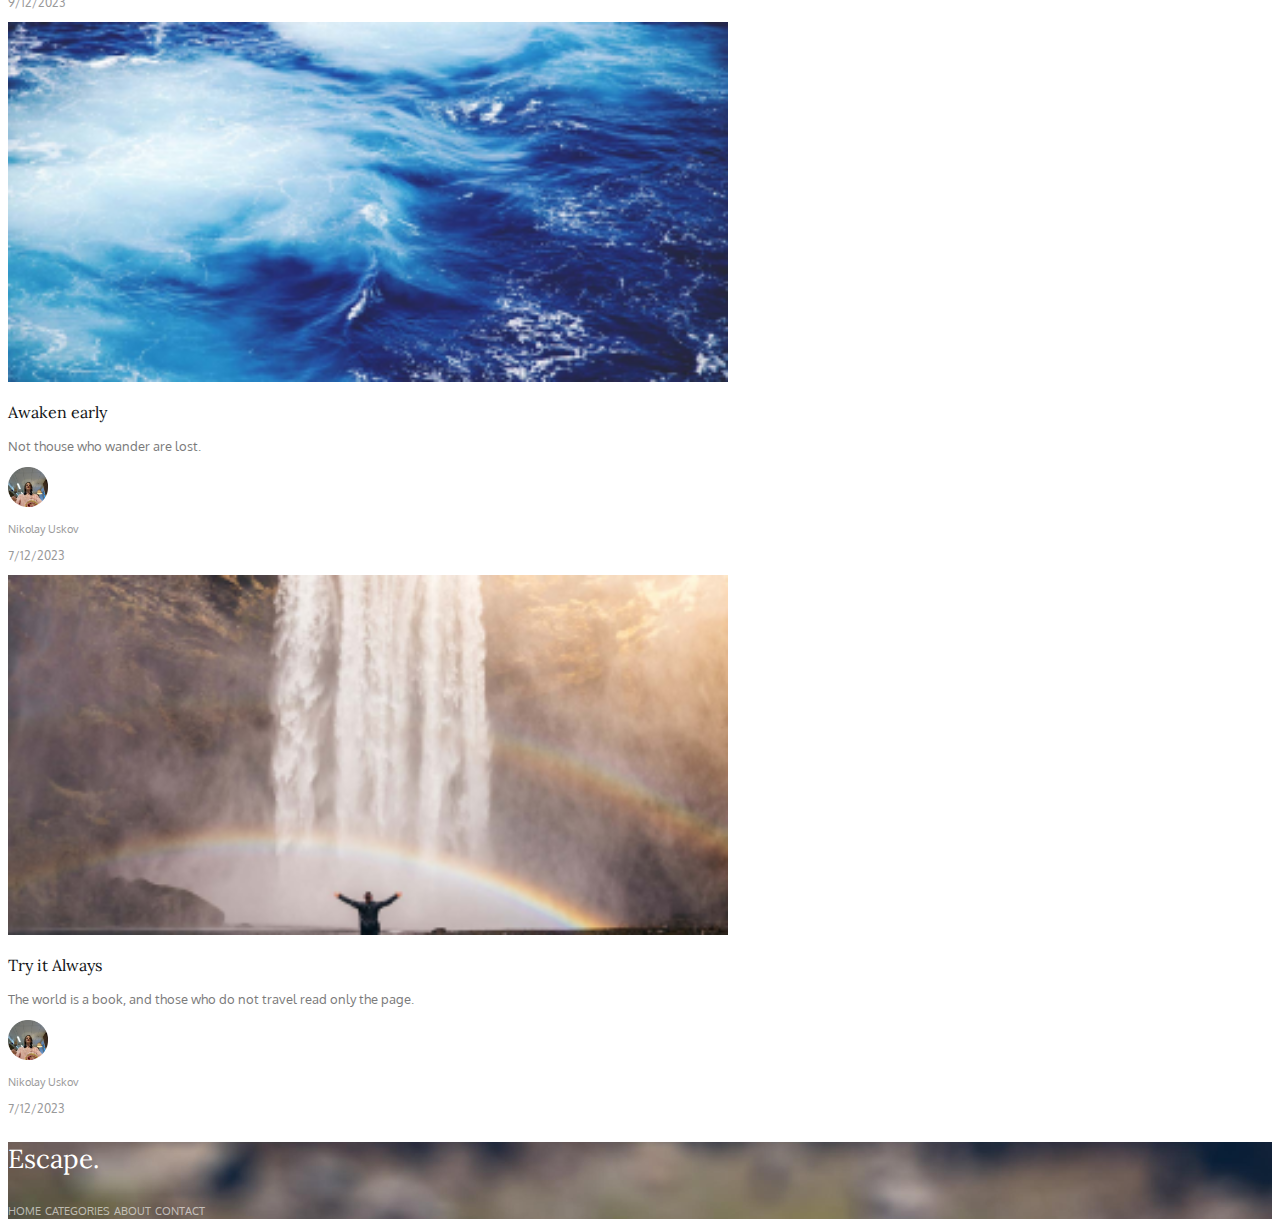
==== commit cf01142b: "finished lab3" ====
--- a/lab3/index.html
+++ b/lab3/index.html
@@ -57,26 +57,26 @@
                     <h3 class="tra__header">The Road Ahead</h3>
                     <p class="tra__subscription">The road ahead might be paved - it might not be.</p>
 
-                    <div class="tra__avatar avatar">
+                    <div class="tra__avatar tra_author">
                         <img src="images/index/a1.png" alt="Gleb Ryzhov" width="40" height="40">
-                        <p class="avatar__subscription">Gleb Ryzhov</p>
+                        <p class="tra_author__subscription">Gleb Ryzhov</p>
                     </div>
 
                     <p class="tra__date">August 31, 2023</p>
                 </article>
 
                 <!-- From Top To Down -->
-                <article class="featured_posts__main_article main_article">
-                    <h4 class="main_article__adventure_sign">ADVENTURE</h4>
-                    <h3 class="main_article__header">From Top To Down</h3>
-                    <p class="main_article__subscription">Please visit Chongquing if you have any chance!</p>
+                <article class="featured_posts__fttd fttd">
+                    <h4 class="fttd__adventure_sign">ADVENTURE</h4>
+                    <h3 class="fttd__header">From Top To Down</h3>
+                    <p class="fttd__subscription">Please visit Chongquing if you have any chance!</p>
 
-                    <div class="main_article__avatar avatar">
+                    <div class="fttd__avatar fttd_author">
                         <img src="images/index/a2.png" alt="Yan Jing Yu" width="40" height="40">
-                        <p class="avatar__subscription">Yan Jing Yu</p>
+                        <p class="fttd_author__subscription">Yan Jing Yu</p>
                     </div>
 
-                    <p class="main_article__date">January 18, 2024</p>
+                    <p class="fttd__date">January 18, 2024</p>
                 </article>
             </section>
 
@@ -91,9 +91,9 @@
                     <h3 class="extra_article__header">Assembler's importancy</h3>
                     <p class="extra_article__subscription">Assembler is a great opportunity to be a straight "A" student!</p>
 
-                    <div class="extra_article__avatar avatar">
+                    <div class="extra_article__extra_avatar extra_avatar">
                         <img src="images/index/a3.png" alt="Artem Chepurnoy" width="40" height="40">
-                        <p class="avatar__subscription">Artem Chepurnoy</p>
+                        <p class="extra_avatar__subscription">Artem Chepurnoy</p>
                     </div>
 
                     <p class="extra_article__date">23/12/2023</p>
@@ -106,9 +106,9 @@
                     <h3 class="extra_article__header">Why sleeping is important?</h3>
                     <p class="extra_article__subscription">Just sleep and everything is alright!</p>
 
-                    <div class="extra_article__avatar avatar">
+                    <div class="extra_article__extra_avatar extra_avatar">
                         <img src="images/index/a4.png" alt="Arseniy Popov" width="40" height="40">
-                        <p class="avatar__subscription">Arseniy Popov</p>
+                        <p class="extra_avatar__subscription">Arseniy Popov</p>
                     </div>
 
                     <p class="extra_article__date">18/12/2023</p>
@@ -122,9 +122,9 @@
                     <h3 class="extra_article__header">Trip to Saint Petersburg</h3>
                     <p class="extra_article__subscription">The beauty of Russia's Netherlands can't be described in words!</p>
 
-                    <div class="extra_article__avatar avatar">
+                    <div class="extra_article__extra_avatar extra_avatar">
                         <img src="images/index/a5.png" alt="Nikolay Uskov" width="40" height="40">
-                        <p class="avatar__subscription">Nikolay Uskov</p>
+                        <p class="extra_avatar__subscription">Nikolay Uskov</p>
                     </div>
 
                     <p class="extra_article__date">13/12/2023</p>
@@ -137,9 +137,9 @@
                     <h3 class="extra_article__header">Through the mist</h3>
                     <p class="extra_article__subscription">Travel makes you see what a tiny place you occupy in the world.</p>
 
-                    <div class="extra_article__avatar avatar">
+                    <div class="extra_article__extra_avatar extra_avatar">
                         <img src="images/index/a3.png" alt="Artem Chepurnoy" width="40" height="40">
-                        <p class="avatar__subscription">Artem Chepurnoy</p>
+                        <p class="extra_avatar__subscription">Artem Chepurnoy</p>
                     </div>
 
                     <p class="extra_article__date">9/12/2023</p>
@@ -152,9 +152,9 @@
                     <h3 class="extra_article__header">Awaken early</h3>
                     <p class="extra_article__subscription">Not thouse who wander are lost.</p>
 
-                    <div class="extra_article__avatar avatar">
+                    <div class="extra_article__extra_avatar extra_avatar">
                         <img src="images/index/a5.png" alt="Nikolay Uskov" width="40" height="40">
-                        <p class="avatar__subscription">Nikolay Uskov</p>
+                        <p class="extra_avatar__subscription">Nikolay Uskov</p>
                     </div>
 
                     <p class="extra_article__date">7/12/2023</p>
@@ -167,9 +167,9 @@
                     <h3 class="extra_article__header">Try it Always</h3>
                     <p class="extra_article__subscription">The world is a book, and those who do not travel read only the page.</p>
 
-                    <div class="extra_article__avatar avatar">
+                    <div class="extra_article__extra_avatar extra_avatar">
                         <img src="images/index/a5.png" alt="Nikolay Uskov" width="40" height="40">
-                        <p class="avatar__subscription">Nikolay Uskov</p>
+                        <p class="extra_avatar__subscription">Nikolay Uskov</p>
                     </div>
 
                     <p class="extra_article__date">7/12/2023</p>
--- a/lab3/style.css
+++ b/lab3/style.css
@@ -1,26 +1,3 @@
-/*
-
-footer {
-    background-image: url(images/style/footer-image.jpg);
-    background-repeat: no-repeat;
-}
-
-footer h3{
-    font-size: 26px;
-    font-weight: 400;
-    color: #FFFFFF;
-    font-family: "Lora", serif;
-}
-
-footer nav a{
-    font-size: 11px;
-    font-weight: 400;
-    color: rgba(255, 255, 255, 0.6);
-    font-family: "Oxygen", sans-serif;
-    text-decoration: none;
-}
-*/
-
 /* 
 
 
@@ -108,7 +85,7 @@
     color: #FFFFFF;
 }
 
-.avatar__subscription{
+.tra_author__subscription{
     font-size: 14px;
     font-weight: 400;
     font-family: "Oxygen", sans-serif;
@@ -122,11 +99,12 @@
     color: #FFFFFF;
 }
 
-/*.two{
+.featured_posts__fttd.fttd{
     background-image: url(images/index/p2.png);
     background-repeat: no-repeat;
 }
-.two h4{
+
+.fttd__adventure_sign{
     font-size: 12px;
     font-weight: 400;
     font-family: "Oxygen", sans-serif;
@@ -138,8 +116,35 @@
     display: inline;
 }
 
-/*  Для Recent  */
-/*.rec h2{
+.fttd__header {
+    font-size: 27px;
+    font-weight: 400;
+    font-family: "Lora", serif;
+    color: #FFFFFF;
+}
+
+.fttd__subscription {
+    font-size: 14px;
+    font-weight: 400;
+    font-family: "Oxygen", sans-serif;
+    color: #FFFFFF;
+}
+
+.fttd_author__subscription {
+    font-size: 14px;
+    font-weight: 400;
+    font-family: "Oxygen", sans-serif;
+    color: #FFFFFF;
+}
+
+.fttd__date {
+    font-size: 14px;
+    font-weight: 400;
+    font-family: "Oxygen", sans-serif;
+    color: #FFFFFF;
+}
+
+.recent__section_mark{
     font-size: 20px;
     font-weight: 400;
     font-family: "Oxygen", sans-serif;
@@ -148,14 +153,14 @@
     display: inline-flex;
 }
 
-.rec article h3{
+.extra_article__header{
     font-size: 16px;
     font-weight: 400;
     color: #101315;
     font-family: "Lora", serif;
 }
 
-.rec article h4{
+.extra_article__adventure_mark{
     font-size: 12px;
     font-weight: 400;
     font-family: "Oxygen", sans-serif;
@@ -167,13 +172,48 @@
     display: inline;
 }
 
-.rec article p{
+.extra_article__subscription{
     font-size: 13px;
     font-weight: 400;
     color: #7A7A7A;
     font-family: "Oxygen", sans-serif;
 }
 
+.extra_avatar__subscription {
+    font-size: 11px;
+    font-weight: 400;
+    color: #999999;
+    font-family: "Oxygen", sans-serif;
+}
+
+.extra_article__date {
+    font-size: 12px;
+    font-weight: 400;
+    color: #999999;
+    font-family: "Oxygen", sans-serif;
+}
+
+.site_footer {
+    background-image: url(images/style/footer-image.jpg);
+    background-repeat: no-repeat;
+}
+
+.site_footer__footer_text {
+    font-size: 26px;
+    font-weight: 400;
+    color: #FFFFFF;
+    font-family: "Lora", serif;
+}
+
+.nav_menu__footer_button {
+    font-size: 11px;
+    font-weight: 400;
+    color: rgba(255, 255, 255, 0.6);
+    font-family: "Oxygen", sans-serif;
+    text-decoration: none;
+}
+
+
 /*
 
 
@@ -182,35 +222,58 @@
 
 */
 
-/*  Header  */
-/*.tra {
-    background-image: none;
-}
-.tra h3 {
-    color: #2E2E2E;
-}
-.tra nav a{
-    color: #2E2E2E;
-}
-
-/*  Заголовок  */
-/*.header h1{
+.tra_header__text {
+    font-size: 26px;
+    font-weight: 400;
+    color: #2E2E2E;
+    font-family: "Lora", serif;
+}
+
+.tra_menu__button{
+    font-size: 12px;
+    font-weight: 400;
+    color: #2E2E2E;
+    font-family: "Oxygen", sans-serif;
+    text-decoration: none;
+}
+
+.upper_text__header{
     font-size: 50px;
     font-weight: 400;
     color: #2E2E2E;
     font-family: "Lora", serif;
 }
 
-.header p{
+.upper_text__underheader{
     font-size: 17px;
     font-weight: 400;
     color: #2E2E2E;
     font-family: "Oxygen", sans-serif;
 }
 
-.text {
+.tra_content__information {
     font-size: 24px;
     font-weight: 400px;
     color: #101315;
     font-family: "Oxygen", sans-serif;
-}+}
+
+.tra_footer {
+    background-image: url(images/style/footer-image.jpg);
+    background-repeat: no-repeat;
+}
+
+.tra_footer__text {
+    font-size: 26px;
+    font-weight: 400;
+    color: #FFFFFF;
+    font-family: "Lora", serif;
+}
+
+.tra_exit__button {
+    font-size: 11px;
+    font-weight: 400;
+    color: rgba(255, 255, 255, 0.6);
+    font-family: "Oxygen", sans-serif;
+    text-decoration: none;
+}
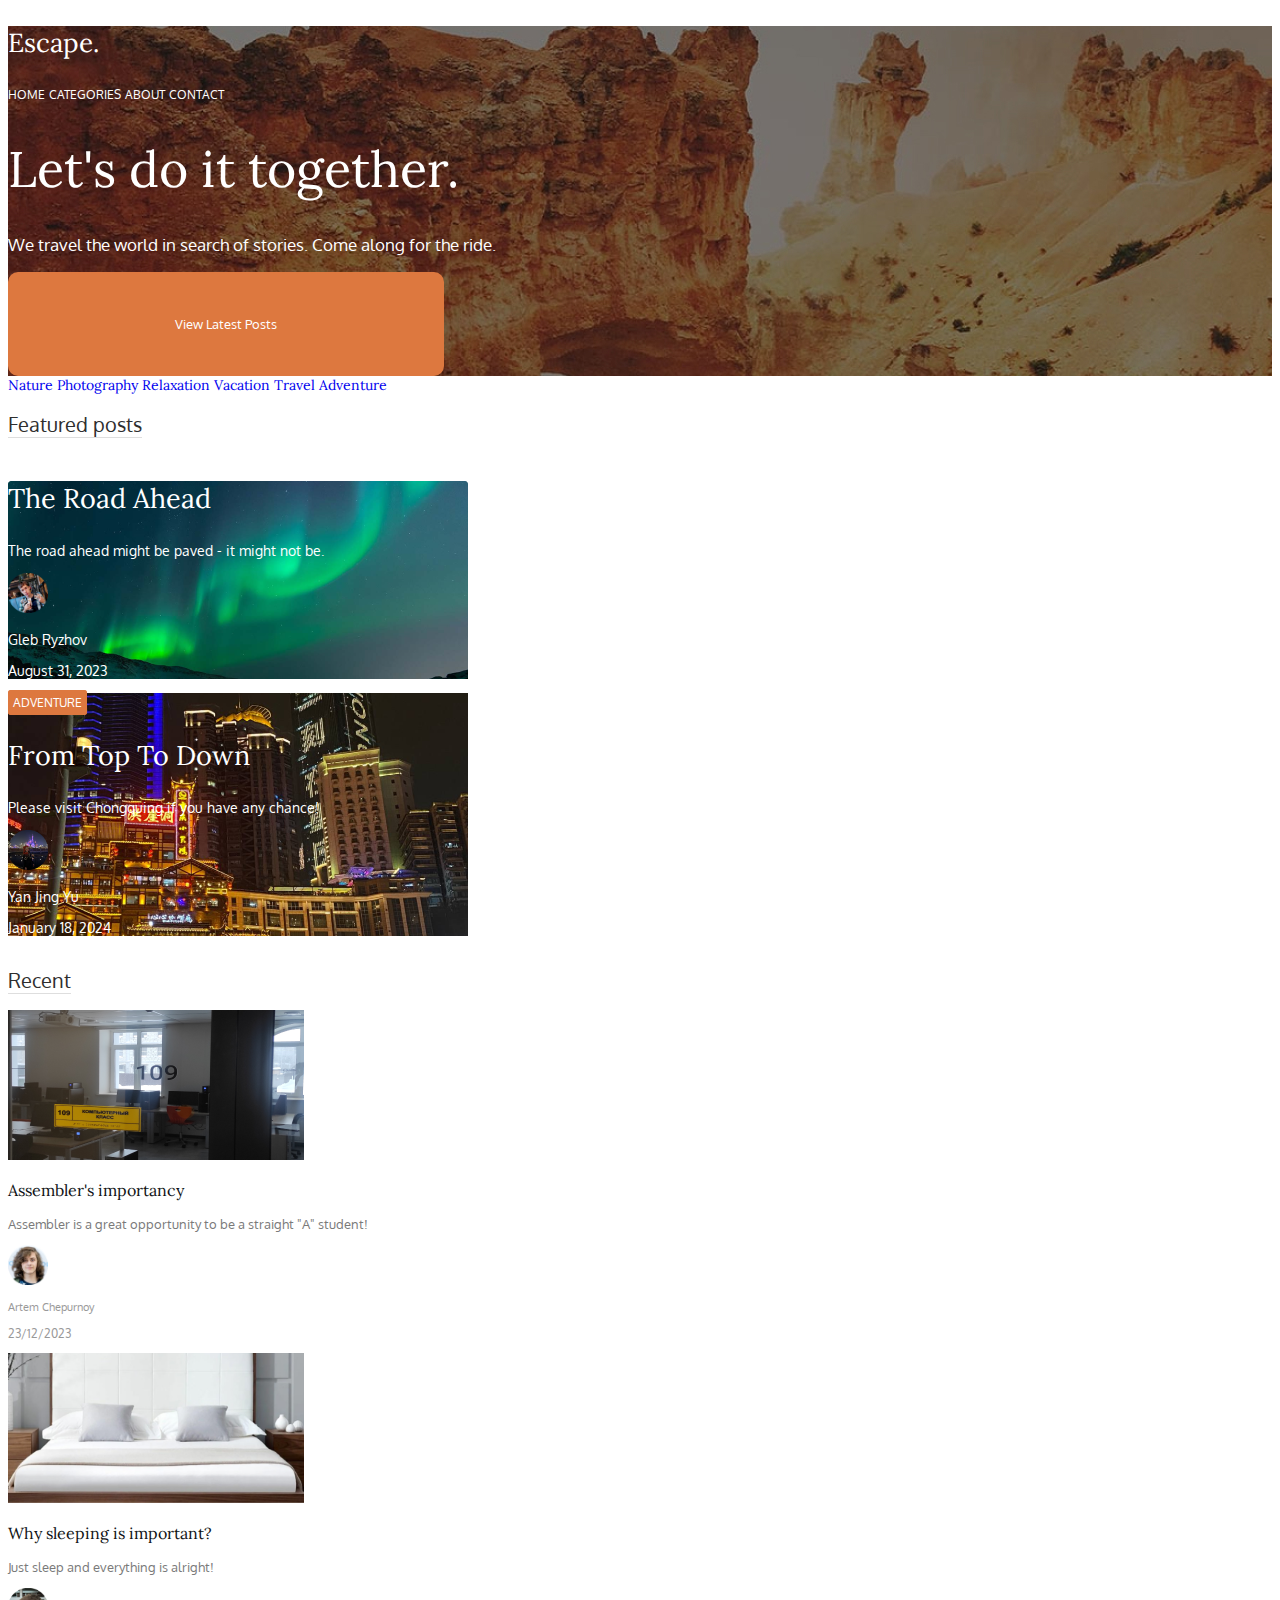
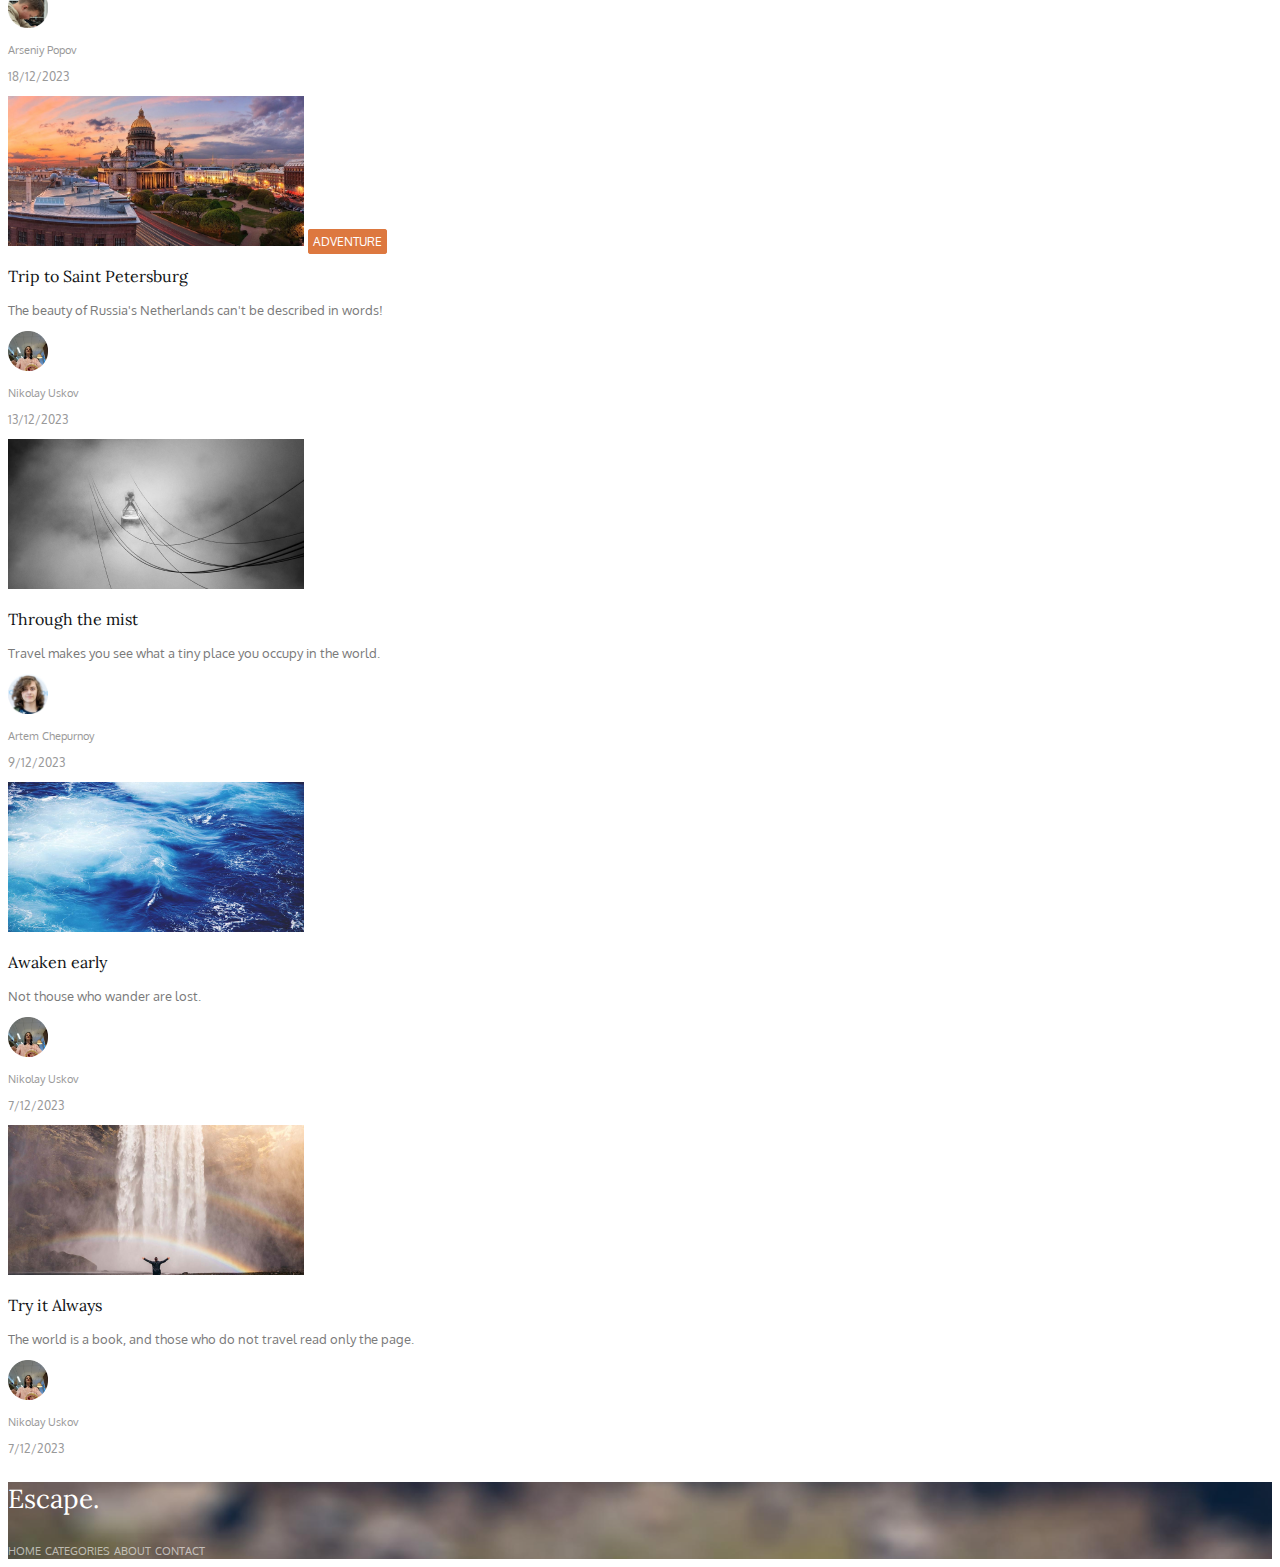
==== commit a4ef5620: "lab3 accepted by Elena Eruslanovna" ====
--- a/lab3/index.html
+++ b/lab3/index.html
@@ -86,7 +86,7 @@
 
                 <!-- "Assembler's importancy" -->
                 <article class="recent__extra_article extra_article">
-                    <img src="images/index/p3.png" alt="Assembler's importancy" width = '720' height="360">
+                    <img src="images/index/p3.png" alt="Assembler's importancy" width = '720' height="360" class="extra_article__image">
 
                     <h3 class="extra_article__header">Assembler's importancy</h3>
                     <p class="extra_article__subscription">Assembler is a great opportunity to be a straight "A" student!</p>
@@ -101,7 +101,7 @@
 
                 <!-- Why sleeping is important? -->
                 <article class="recent__extra_article extra_article">
-                    <img src="images/index/p4.png" alt="Why sleeping is important?" width="720" height="360">
+                    <img src="images/index/p4.png" alt="Why sleeping is important?" width="720" height="360" class="extra_article__image">
 
                     <h3 class="extra_article__header">Why sleeping is important?</h3>
                     <p class="extra_article__subscription">Just sleep and everything is alright!</p>
@@ -116,7 +116,7 @@
 
                 <!-- Trip to Saint Petersburg -->
                 <article class="recent__extra_article extra_article">
-                    <img src="images/index/p5.png" alt="Trip to Saint Petersburg" width="720" height="360">
+                    <img src="images/index/p5.png" alt="Trip to Saint Petersburg" width="720" height="360" class="extra_article__image">
 
                     <h4 class="extra_article__adventure_mark">ADVENTURE</h4>
                     <h3 class="extra_article__header">Trip to Saint Petersburg</h3>
@@ -132,7 +132,7 @@
 
                 <!-- Пока неизвестно(на сейчас из примера) -->
                 <article class="recent__extra_article extra_article">
-                    <img src="images/index/p6.png" alt="Through the mist" width="720" height="360">
+                    <img src="images/index/p6.png" alt="Through the mist" width="720" height="360" class="extra_article__image">
 
                     <h3 class="extra_article__header">Through the mist</h3>
                     <p class="extra_article__subscription">Travel makes you see what a tiny place you occupy in the world.</p>
@@ -147,7 +147,7 @@
 
                 <!-- Пока неизвестно(на сейчас из примера) -->
                 <article class="recent__extra_article extra_article">
-                    <img src="images/index/p7.png" alt="Awaken early" width="720" height="360">
+                    <img src="images/index/p7.png" alt="Awaken early" width="720" height="360" class="extra_article__image">
 
                     <h3 class="extra_article__header">Awaken early</h3>
                     <p class="extra_article__subscription">Not thouse who wander are lost.</p>
@@ -162,7 +162,7 @@
 
                 <!-- Пока неизвестно(на сейчас из примера) -->
                 <article class="recent__extra_article extra_article">
-                    <img src="images/index/p8.png" alt="Awaken early" width="720" height="360">
+                    <img src="images/index/p8.png" alt="Awaken early" width="720" height="360" class="extra_article__image">
                     
                     <h3 class="extra_article__header">Try it Always</h3>
                     <p class="extra_article__subscription">The world is a book, and those who do not travel read only the page.</p>
--- a/lab3/style.css
+++ b/lab3/style.css
@@ -153,6 +153,11 @@
     display: inline-flex;
 }
 
+.extra_article__image {
+    max-width: 296px;
+    max-height: 150px;
+}
+
 .extra_article__header{
     font-size: 16px;
     font-weight: 400;
